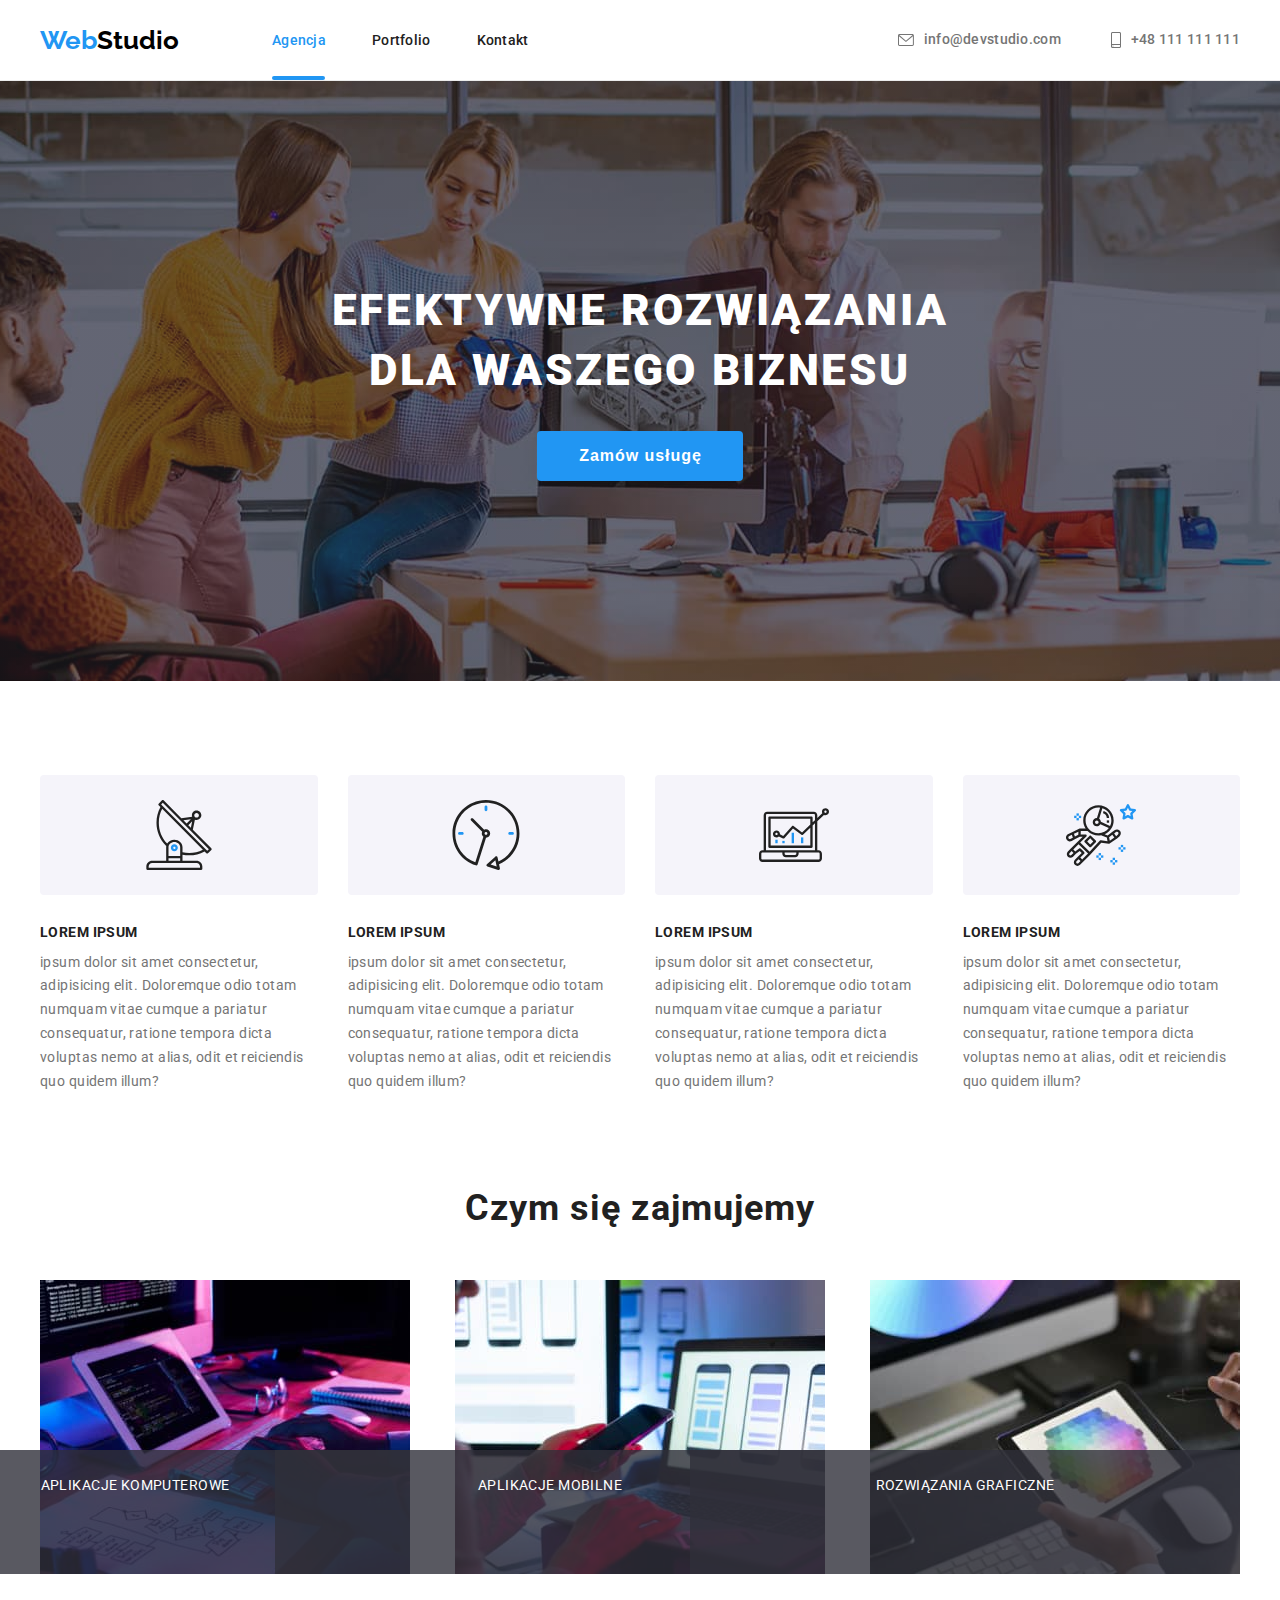
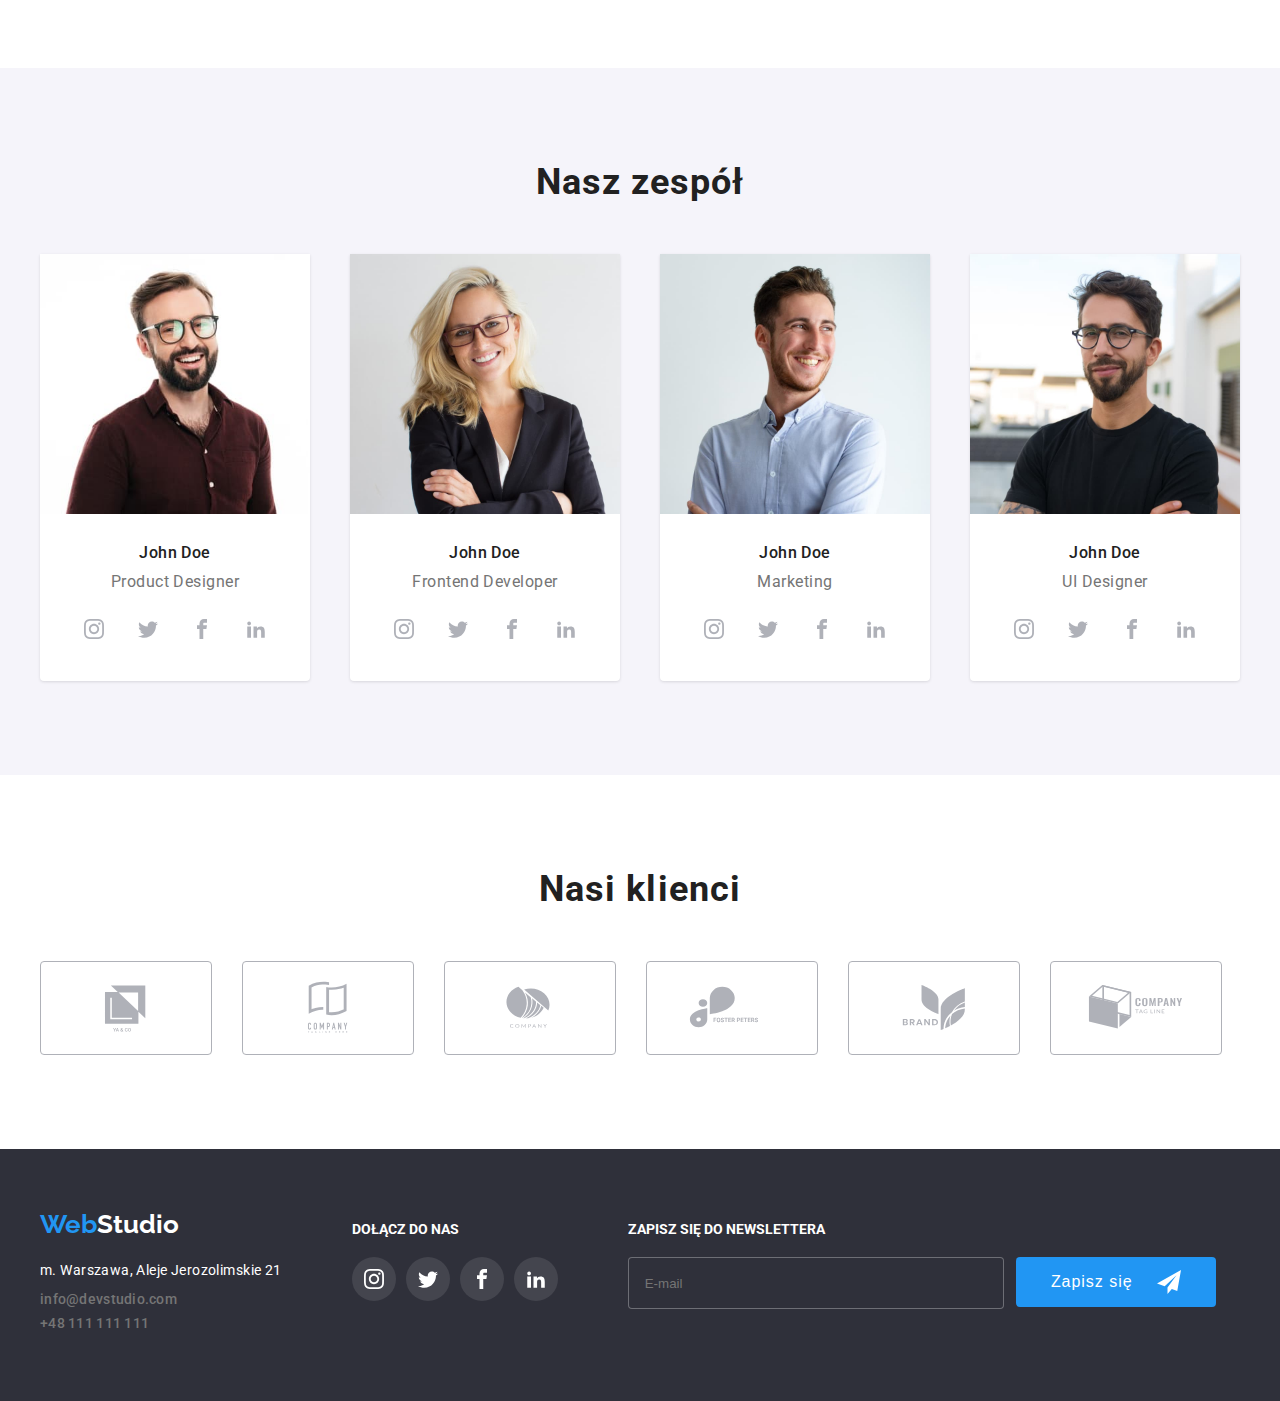
==== index.html @ b1556768 "New files added" ====
<!DOCTYPE html>
<html lang="pl">
  <head>
    <meta charset="UTF-8" />
    <meta http-equiv="X-UA-Compatible" content="IE=edge" />
    <meta name="viewport" content="width=device-width, initial-scale=1.0" />
    <link
      rel="stylesheet"
      href="https://cdnjs.cloudflare.com/ajax/libs/modern-normalize/1.1.0/modern-normalize.min.css"
      integrity="sha512-wpPYUAdjBVSE4KJnH1VR1HeZfpl1ub8YT/NKx4PuQ5NmX2tKuGu6U/JRp5y+Y8XG2tV+wKQpNHVUX03MfMFn9Q=="
      crossorigin="anonymous"
      referrerpolicy="no-referrer"
    />
    <link rel="preconnect" href="https://fonts.googleapis.com" />
    <link rel="preconnect" href="https://fonts.gstatic.com" crossorigin />
    <link
      href="https://fonts.googleapis.com/css2?family=Raleway:wght@700&family=Roboto:wght@400;500;700;900&display=swap"
      rel="stylesheet"
    />
    <link rel="stylesheet" href="css/styles.css" />
    <title>WebStudio</title>
  </head>
  <body>
    <header>
      <!-- NAV BOX -->
      <div class="site-nav">
        <div class="container main-nav-box">
          <nav class="nav-box">
            <a class="logo" href="index.html"><span class="logoweb">Web</span>Studio</a>
            <ul class="list nav-list">
              <li class="nav-list-item">
                <a class="nav-list-item-link is-active" href="index.html">Agencja</a>
              </li>
              <li class="nav-list-item">
                <a class="nav-list-item-link" href="portfolio.html">Portfolio</a>
              </li>
              <li class="nav-list-item">
                <a class="nav-list-item-link" href="index.html">Kontakt</a>
              </li>
            </ul>
          </nav>
          <div class="contact-box">
            <div class="contact-svg">
              <a class="contact-links" href="mailto:info@devstudio.com">
                <svg class="contact-links-svg" width="16" height="12">
                  <use href="images/icons.svg#icon-envelope"></use>
                </svg>
                info@devstudio.com
              </a>
            </div>
            <div class="contact-svg">
              <a class="contact-links" href="tel:+48111111111">
                <svg class="contact-links-svg" width="10" height="16">
                  <use href="images/icons.svg#icon-smartphone"></use>
                </svg>
                +48 111 111 111
              </a>
            </div>
          </div>
        </div>
      </div>
    </header>
    <main>
      <!-- TITLE BOX -->
      <section class="title-section">
        <div class="title-box">
          <div class="container title-container">
            <h1 class="page-title">Efektywne rozwiązania <br />dla waszego biznesu</h1>
            <button class="button-title" type="button" data-modal-open>Zamów usługę</button>
          </div>
        </div>
      </section>
      <!-- MAIN TEKST BOX -->
      <section class="section">
        <ul class="list main-text-list container">
          <li>
            <div class="main-text-icon">
              <svg width="70" height="70">
                <use width="70" height="70" href="images/icons.svg#icon-antenna-1"></use>
              </svg>
            </div>
            <h4 class="main-text-title">Lorem ipsum</h4>
            <p class="main-text">
              ipsum dolor sit amet consectetur, adipisicing elit. Doloremque odio totam numquam
              vitae cumque a pariatur consequatur, ratione tempora dicta voluptas nemo at alias,
              odit et reiciendis quo quidem illum?
            </p>
          </li>
          <li>
            <div class="main-text-icon">
              <svg width="70" height="70">
                <use width="70" height="70" href="images/icons.svg#icon-clock-1"></use>
              </svg>
            </div>
            <h4 class="main-text-title">Lorem ipsum</h4>
            <p class="main-text">
              ipsum dolor sit amet consectetur, adipisicing elit. Doloremque odio totam numquam
              vitae cumque a pariatur consequatur, ratione tempora dicta voluptas nemo at alias,
              odit et reiciendis quo quidem illum?
            </p>
          </li>
          <li>
            <div class="main-text-icon">
              <svg width="70" height="70">
                <use width="70" height="70" href="images/icons.svg#icon-diagram-1"></use>
              </svg>
            </div>
            <h4 class="main-text-title">Lorem ipsum</h4>
            <p class="main-text">
              ipsum dolor sit amet consectetur, adipisicing elit. Doloremque odio totam numquam
              vitae cumque a pariatur consequatur, ratione tempora dicta voluptas nemo at alias,
              odit et reiciendis quo quidem illum?
            </p>
          </li>
          <li>
            <div class="main-text-icon">
              <svg width="70" height="70">
                <use width="70" height="70" href="images/icons.svg#icon-astronaut-1"></use>
              </svg>
            </div>
            <h4 class="main-text-title">Lorem ipsum</h4>
            <p class="main-text">
              ipsum dolor sit amet consectetur, adipisicing elit. Doloremque odio totam numquam
              vitae cumque a pariatur consequatur, ratione tempora dicta voluptas nemo at alias,
              odit et reiciendis quo quidem illum?
            </p>
          </li>
        </ul>
      </section>
      <!-- PICTURES BOX -->
      <section class="container">
        <h2 class="secondary-heading">Czym się zajmujemy</h2>
        <div class="picture-box">
          <div class="picture">
            <img src="images/computer.jpg" alt="praca na komputerze" width="370" height="294" />
            <div class="picture-descripion">Aplikacje komputerowe</div>
          </div>
          <div class="picture">
            <img
              src="images/phone.jpg"
              alt="praca na komputerze i telefonie"
              width="370"
              height="294"
            />
            <div class="picture-descripion">Aplikacje mobilne</div>
          </div>
          <div class="picture">
            <img
              src="images/tablet.jpg"
              alt="praca na komputerze i tablecie"
              width="370"
              height="294"
            />
            <div class="picture-descripion">Rozwiązania graficzne</div>
          </div>
        </div>
      </section>
      <!-- TEAM BOX -->
      <div class="team-section">
        <section class="section container">
          <h2 class="secondary-heading">Nasz zespół</h2>
          <div class="team">
            <ul class="list team-list">
              <li>
                <div class="team-list-item">
                  <img
                    src="images/brownshirt.jpg"
                    alt="uśmiechnięty mężczyzna w brązowej koszuli"
                    width="270"
                    height="260"
                  />
                  <h3 class="team-name">John Doe</h3>
                  <p class="team-job">Product Designer</p>
                  <div class="social-media-icons-box">
                    <a class="icon-social-media" href="#">
                      <svg class="team-icons" width="44" height="44">
                        <use
                          width="20"
                          height="20"
                          x="12"
                          y="12"
                          href="images/icons.svg#icon-instagram"
                        ></use>
                      </svg>
                    </a>
                    <a class="icon-social-media" href="#">
                      <svg class="team-icons" width="44" height="44">
                        <use
                          width="20"
                          height="20"
                          x="12"
                          y="12"
                          href="images/icons.svg#icon-twitter"
                        ></use>
                      </svg>
                    </a>
                    <a class="icon-social-media" href="#">
                      <svg class="team-icons" width="44" height="44">
                        <use
                          width="20"
                          height="20"
                          x="12"
                          y="12"
                          href="images/icons.svg#icon-facebook"
                        ></use>
                      </svg>
                    </a>
                    <a class="icon-social-media" href="#">
                      <svg class="team-icons" width="44" height="44">
                        <use
                          width="20"
                          height="20"
                          x="12"
                          y="12"
                          href="images/icons.svg#icon-linkedin2"
                        ></use>
                      </svg>
                    </a>
                  </div>
                </div>
              </li>
              <li>
                <div class="team-list-item">
                  <img
                    src="images/woman.jpg"
                    alt="uśmiechnięta kobieta w marynarce"
                    width="270"
                    height="260"
                  />
                  <h3 class="team-name">John Doe</h3>
                  <p class="team-job">Frontend Developer</p>
                  <div class="social-media-icons-box">
                    <a class="icon-social-media" href="#">
                      <svg class="team-icons" width="44" height="44">
                        <use
                          width="20"
                          height="20"
                          x="12"
                          y="12"
                          href="images/icons.svg#icon-instagram"
                        ></use>
                      </svg>
                    </a>
                    <a class="icon-social-media" href="#">
                      <svg class="team-icons" width="44" height="44">
                        <use
                          width="20"
                          height="20"
                          x="12"
                          y="12"
                          href="images/icons.svg#icon-twitter"
                        ></use>
                      </svg>
                    </a>
                    <a class="icon-social-media" href="#">
                      <svg class="team-icons" width="44" height="44">
                        <use
                          width="20"
                          height="20"
                          x="12"
                          y="12"
                          href="images/icons.svg#icon-facebook"
                        ></use>
                      </svg>
                    </a>
                    <a class="icon-social-media" href="#">
                      <svg class="team-icons" width="44" height="44">
                        <use
                          width="20"
                          height="20"
                          x="12"
                          y="12"
                          href="images/icons.svg#icon-linkedin2"
                        ></use>
                      </svg>
                    </a>
                  </div>
                </div>
              </li>
              <li>
                <div class="team-list-item">
                  <img
                    src="images/whiteshirt.jpg"
                    alt="uśmiechnięty mężczyzna w białej koszuli"
                    width="270"
                    height="260"
                  />
                  <h3 class="team-name">John Doe</h3>
                  <p class="team-job">Marketing</p>
                  <div class="social-media-icons-box">
                    <a class="icon-social-media" href="#">
                      <svg class="team-icons" width="44" height="44">
                        <use
                          width="20"
                          height="20"
                          x="12"
                          y="12"
                          href="images/icons.svg#icon-instagram"
                        ></use>
                      </svg>
                    </a>
                    <a class="icon-social-media" href="#">
                      <svg class="team-icons" width="44" height="44">
                        <use
                          width="20"
                          height="20"
                          x="12"
                          y="12"
                          href="images/icons.svg#icon-twitter"
                        ></use>
                      </svg>
                    </a>
                    <a class="icon-social-media" href="#">
                      <svg class="team-icons" width="44" height="44">
                        <use
                          width="20"
                          height="20"
                          x="12"
                          y="12"
                          href="images/icons.svg#icon-facebook"
                        ></use>
                      </svg>
                    </a>
                    <a class="icon-social-media" href="#">
                      <svg class="team-icons" width="44" height="44">
                        <use
                          width="20"
                          height="20"
                          x="12"
                          y="12"
                          href="images/icons.svg#icon-linkedin2"
                        ></use>
                      </svg>
                    </a>
                  </div>
                </div>
              </li>
              <li>
                <div class="team-list-item">
                  <img
                    src="images/tshirt.jpg"
                    alt="uśmiechnięty mężczyzna w czarnej koszulce"
                    width="270"
                    height="260"
                  />
                  <h3 class="team-name">John Doe</h3>
                  <p class="team-job">UI Designer</p>
                  <div class="social-media-icons-box">
                    <a class="icon-social-media" href="#">
                      <svg class="team-icons" width="44" height="44">
                        <use
                          width="20"
                          height="20"
                          x="12"
                          y="12"
                          href="images/icons.svg#icon-instagram"
                        ></use>
                      </svg>
                    </a>
                    <a class="icon-social-media" href="#">
                      <svg class="team-icons" width="44" height="44">
                        <use
                          width="20"
                          height="20"
                          x="12"
                          y="12"
                          href="images/icons.svg#icon-twitter"
                        ></use>
                      </svg>
                    </a>
                    <a class="icon-social-media" href="#">
                      <svg class="team-icons" width="44" height="44">
                        <use
                          width="20"
                          height="20"
                          x="12"
                          y="12"
                          href="images/icons.svg#icon-facebook"
                        ></use>
                      </svg>
                    </a>
                    <a class="icon-social-media" href="#">
                      <svg class="team-icons" width="44" height="44">
                        <use
                          width="20"
                          height="20"
                          x="12"
                          y="12"
                          href="images/icons.svg#icon-linkedin2"
                        ></use>
                      </svg>
                    </a>
                  </div>
                </div>
              </li>
            </ul>
          </div>
        </section>
      </div>
      <!-- CLIENT BOX -->

      <section class="section container">
        <h2 class="secondary-heading">Nasi klienci</h2>
        <div class="logos-box">
          <a href="#" class="client-logo">
            <svg class="client-svg" width="106" height="60">
              <use href="images/icons.svg#icon-Logo" class="client-icon"></use>
            </svg>
          </a>
          <a href="#" class="client-logo">
            <svg class="client-svg" width="106" height="60">
              <use href="images/icons.svg#icon-Logo-1"></use>
            </svg>
          </a>
          <a href="#" class="client-logo">
            <svg class="client-svg" width="106" height="60">
              <use href="images/icons.svg#icon-Logo-2"></use>
            </svg>
          </a>
          <a href="#" class="client-logo">
            <svg class="client-svg" width="106" height="60">
              <use href="images/icons.svg#icon-Logo-3"></use>
            </svg>
          </a>
          <a href="#" class="client-logo">
            <svg class="client-svg" width="106" height="60">
              <use href="images/icons.svg#icon-Logo-4"></use>
            </svg>
          </a>
          <a href="#" class="client-logo">
            <svg class="client-svg" width="106" height="60">
              <use href="images/icons.svg#icon-Logo-5"></use>
            </svg>
          </a>
        </div>
      </section>
    </main>
    <!-- FOOTER BOX -->
    <footer class="footer-box">
      <section class="container main-footer-box">
        <div class="footer-contact-logo">
          <div class="footer-logo">
            <a class="logo secondary-logo" href="index.html"
              ><span class="logoweb">Web</span>Studio</a
            >
          </div>
          <ul class="list contact-list">
            <li><div class="footer-contacts">m. Warszawa, Aleje Jerozolimskie 21</div></li>
            <li>
              <a class="footer-contacts contact-links" href="mailto:info@devstudio.com"
                >info@devstudio.com</a
              >
            </li>
            <li>
              <a class="footer-contacts contact-links" href="tel:+48111111111">+48 111 111 111</a>
            </li>
          </ul>
        </div>
        <div class="social-media-icons-footer">
          <h3 class="footer-header">Dołącz do nas</h3>
          <div class="footer-icons-box">
            <a class="footer-icon-social-media" href="#">
              <svg class="footer-icons" width="44" height="44">
                <use
                  width="20"
                  height="20"
                  x="12"
                  y="12"
                  href="images/icons.svg#icon-instagram"
                ></use>
              </svg>
            </a>
            <a class="footer-icon-social-media" href="#">
              <svg class="footer-icons" width="44" height="44">
                <use
                  width="20"
                  height="20"
                  x="12"
                  y="12"
                  href="images/icons.svg#icon-twitter"
                ></use>
              </svg>
            </a>
            <a class="footer-icon-social-media" href="#">
              <svg class="footer-icons" width="44" height="44">
                <use
                  width="20"
                  height="20"
                  x="12"
                  y="12"
                  href="images/icons.svg#icon-facebook"
                ></use>
              </svg>
            </a>
            <a class="footer-icon-social-media" href="#">
              <svg class="footer-icons" width="44" height="44">
                <use
                  width="20"
                  height="20"
                  x="12"
                  y="12"
                  href="images/icons.svg#icon-linkedin2"
                ></use>
              </svg>
            </a>
          </div>
        </div>
        <div class="newsletter-box">
          <label for="newsletter-email"
            ><h3 class="footer-header">Zapisz się do newslettera</h3></label
          >
          <div class="newsletter-label">
            <input
              id="newsletter-email"
              type="email"
              name="email"
              class="newsletter-input"
              placeholder="E-mail"
            />
            <button class="newsletter-button" type="submit">
              <div class="newsletter-button-box">
                Zapisz się
                <svg class="newsletter-icon-svg" width="24" height="24">
                  <use href="images/icons.svg#icon-icon-send"></use>
                </svg>
              </div>
            </button>
          </div>
        </div>
      </section>
    </footer>
    <!-- MODAL BOX -->
    <div class="backdrop-modal is-hidden" data-modal>
      <div class="modal">
        <form class="modal-form">
          <h2 class="form-header">Zostaw swoje dane w formularzu poniżej</h2>
          <label for="name" class="label-header">Imię</label>
          <div class="modal-form-input-box">
            <input class="modal-form-input" id="name" name="name" />
            <svg class="modal-form-icon-svg" width="18" height="18">
              <use href="images/icons.svg#icon-person-black-18dp-1"></use>
            </svg>
          </div>
          <label for="phone" class="label-header">Telefon</label>
          <div class="modal-form-input-box">
            <input class="modal-form-input" id="phone" type="tel" name="phone" />
            <svg class="modal-form-icon-svg" width="18" height="18">
              <use href="images/icons.svg#icon-phone-black-18dp-1"></use>
            </svg>
          </div>
          <label for="email" class="label-header">Email</label>
          <div class="modal-form-input-box">
            <input class="modal-form-input" id="email" type="email" name="email" />
            <svg class="modal-form-icon-svg" width="18" height="18">
              <use href="images/icons.svg#icon-email-black-18dp-1"></use>
            </svg>
          </div>
          <label for="comment" class="label-header">Komentarz</label>
          <textarea
            class="comment-textarea"
            id="comment"
            name="comment"
            placeholder="Wprowadź tekst"
          ></textarea>
          <!-- CHECKBOX -->
          <label class="statute-label">
            <input class="statute-input" type="checkbox" name="statute" />
            <span class="checkbox-svg">
              <svg width="11" height="8">
                <use href="images/icons.svg#icon-checkmark"></use>
              </svg>
            </span>
            Oświadczam iż akceptuję <a class="statute-links" href="#">Regulamin</a> i
            <a class="statute-links" href="#">Politykę Prywatności.</a>
          </label>
          <button class="modal-form-button" type="submit">Wyślij</button>
        </form>
        <button class="modal-button" data-modal-close>&times;</button>
      </div>
    </div>
    <script src="./js/modal.js"></script>
  </body>
</html>
---- css/styles.css ----
:root {
  --brand-color: #212121;
  --secondary-color: #757575;
  --focus-color: #2196f3;
  --white-color: #ffffff;
  --black-color: #000000;
  --main-background-color: #2f303a;
  --button-background-color: #f5f4fa;
  --title-background-color: rgba(47, 48, 58, 0.4);
  --icon-color: #afb1b8;
}

body {
  font-family: 'Roboto', sans-serif;
  color: var(--brand-color);
}

.logo {
  font-family: 'Raleway', sans-serif;
  font-weight: 700;
  font-size: 26px;
  text-decoration: none;
  color: var(--black-color);
}

.logoweb {
  color: var(--focus-color);
}

.nav-list-item {
  font-family: 'Roboto', sans-serif;
  font-weight: 500;
  font-size: 14px;
  line-height: 1, 1;
  letter-spacing: 0.02em;
  color: var(--brand-color);
}

.nav-list-item-link {
  color: var(--brand-color);
  text-decoration: none;
  transition-property: color;
  transition-duration: 250ms;
  transition-timing-function: cubic-bezier(0.4, 0, 0.2, 1);
}

.nav-list-item-link:hover,
.nav-list-item-link:focus {
  color: var(--focus-color);
  text-decoration: none;
}
.is-active {
  position: relative;
  color: var(--focus-color);
}
.is-active::after {
  content: '';
  display: block;
  position: absolute;
  width: 53px;
  height: 4px;
  top: 44px;
  background-color: var(--focus-color);
  border-radius: 2px;
}
.contact-links {
  font-family: 'Roboto', sans-serif;
  font-weight: 500;
  font-size: 14px;
  line-height: 1.1;
  letter-spacing: 0.02em;
  color: var(--secondary-color);
  text-decoration: none;
  display: flex;
  gap: 10px;
  align-items: center;
  transition-property: color;
  transition-duration: 250ms;
  transition-timing-function: cubic-bezier(0.4, 0, 0.2, 1);
}

.contact-links:hover,
.contact-links:focus {
  color: var(--focus-color);
  text-decoration: none;
}
.contact-links-svg {
  fill: var(--secondary-color);
  transition-property: fill;
  transition-duration: 250ms;
  transition-timing-function: cubic-bezier(0.4, 0, 0.2, 1);
}
.contact-links:hover > .contact-links-svg,
.contact-links:focus > .contact-links-svg {
  fill: var(--focus-color);
}
.page-title {
  font-weight: 900;
  font-size: 44px;
  line-height: 1.36;
  text-align: center;
  letter-spacing: 0.06em;
  text-transform: uppercase;
  color: var(--white-color);
}
.title-section {
  background-color: var(--main-background-color);
}
.title-box {
  max-width: 1600px;
  background-image: linear-gradient(
      to top,
      var(--title-background-color),
      var(--title-background-color)
    ),
    url('../images/backgroundpic.jpg');
  background-position: center;
  margin: 0 auto;
}

.button-title {
  font-weight: 700;
  font-size: 16px;
  line-height: 1.87;
  display: flex;
  align-items: center;
  text-align: center;
  letter-spacing: 0.06em;
  color: var(--white-color);
  background: var(--focus-color);
  cursor: pointer;
  border-radius: 4px;
  border: none;
  padding: 10px 41px 10px 42px;
}

.main-text {
  font-size: 14px;
  line-height: 1.71;
  letter-spacing: 0.03em;
  color: var(--secondary-color);
}

.main-text-title {
  font-weight: 700;
  font-size: 14px;
  line-height: 1.14;
  letter-spacing: 0.03em;
  text-transform: uppercase;
  margin-bottom: 10px;
  margin-top: 30px;
}

.secondary-heading {
  font-weight: 700;
  font-size: 36px;
  line-height: 1.16;
  text-align: center;
  letter-spacing: 0.03em;
  margin-bottom: 50px;
}

.team-name {
  font-weight: 500;
  font-size: 16px;
  line-height: 1.18;
  text-align: center;
  letter-spacing: 0.03em;
  margin-top: 30px;
  margin-bottom: 10px;
  padding: 0;
}

.team-job {
  font-size: 16px;
  line-height: 1.18;
  text-align: center;
  letter-spacing: 0.03em;
  color: var(--secondary-color);
  margin-bottom: 16px;
}

.footer-box {
  background-color: var(--main-background-color);
}

.contact-list {
  font-size: 14px;
  line-height: 1.71;
  letter-spacing: 0.03em;
  color: var(--white-color);
}
.button-list-item {
  font-family: inherit;
  font-weight: 500;
  font-size: 16px;
  line-height: 1.62;
  text-align: center;
  letter-spacing: 0.03em;
  background-color: var(--button-background-color);
  color: inherit;
  cursor: pointer;
  padding: 6px 22px;
  border: none;
  border-radius: 4px;
  transition-property: color, background-color, box-shadow;
  transition-duration: 250ms;
  transition-timing-function: cubic-bezier(0.4, 0, 0.2, 1);
}

.button-list-item:hover,
.button-list-item:focus {
  color: var(--white-color);
  background-color: var(--focus-color);
  box-shadow: 0px 2px 2px 0px rgba(0, 0, 0, 0.12);
  box-shadow: 0px 1px 2px 0px rgba(0, 0, 0, 0.08);
  box-shadow: 0px 3px 1px 0px rgba(0, 0, 0, 0.1);
}

.picture-caption {
  font-weight: 700;
  font-size: 18px;
  line-height: 2;
  letter-spacing: 0.06em;
  padding-left: 24px;
  padding-right: 24px;
  padding-top: 20px;
  margin-bottom: 4px;
}

.secondary-picture-caption {
  font-size: 16px;
  line-height: 1.87;
  letter-spacing: 0.03em;
  color: var(--secondary-color);
  padding: 0 24px 20px;
}
.list {
  list-style-type: none;
}
* {
  margin: 0;
  padding: 0;
}
.container {
  max-width: 1200px;
  margin: 0 auto;
  padding-left: 15px;
  padding-right: 15px;
}
.main-nav-box {
  display: flex;
  justify-content: space-between;
  align-items: center;
}
.nav-box {
  display: flex;
  align-items: center;
}
.nav-list {
  display: flex;
  gap: 46px;
  padding-top: 32px;
  padding-bottom: 32px;
  margin-left: 93px;
}
.contact-box {
  display: flex;
  padding-top: 32px;
  padding-bottom: 32px;
  gap: 50px;
}
.site-nav {
  border-bottom: 1px solid #ececec;
}
.title-container {
  display: flex;
  flex-direction: column;
  align-items: center;
  justify-content: center;
  gap: 30px;
  padding: 200px 0;
}
.section {
  padding-top: 94px;
  padding-bottom: 94px;
}
.main-text-list {
  display: flex;
  gap: 30px;
  padding: 0;
}
.picture-box {
  display: flex;
  justify-content: space-between;
  gap: 30px;
  margin-bottom: 94px;
}
.team-list {
  display: flex;
  justify-content: space-between;
  padding: 0;
  gap: 30px;
}
.team-list-item {
  background-color: #ffffff;
  border-bottom-right-radius: 4px;
  border-bottom-left-radius: 4px;
  box-shadow: 0px 2px 1px 0px rgba(0, 0, 0, 0.2);
  box-shadow: 0px 1px 1px 0px rgba(0, 0, 0, 0.14);
  box-shadow: 0px 1px 3px 0px rgba(0, 0, 0, 0.12);
}
.team-section {
  background-color: #f5f4fa;
}
.footer-logo {
  padding-top: 60px;
  margin-bottom: 20px;
}
.footer-contacts {
  margin-bottom: 9px;
}
.contact-list {
  padding-bottom: 60px;
}
.button-list {
  display: flex;
  align-items: center;
  gap: 8px;
  justify-content: center;
  margin-bottom: 50px;
}
.pictures-list {
  display: flex;
  flex-wrap: wrap;
  gap: 30px;
}
.pictures-list-item {
  flex-basis: calc((100% - 60px) / 3);
  transition-property: box-shadow;
  transition-duration: 250ms;
  transition-timing-function: cubic-bezier(0.4, 0, 0.2, 1);
}
.caption-box {
  border-bottom: 1px solid #eeeeee;
  border-left: 1px solid #eeeeee;
  border-right: 1px solid #eeeeee;
}
.pictures-list-item * {
  display: block;
}
.team-list-item * {
  display: block;
}
.secondary-logo {
  color: var(--white-color);
}
.pictures-list-item:hover {
  box-shadow: 1px 4px 6px 0px rgba(0, 0, 0, 0.16);
  box-shadow: 0px 4px 4px 0px rgba(0, 0, 0, 0.06);
  box-shadow: 0px 1px 1px 0px rgba(0, 0, 0, 0.12);
}
.logos-box {
  display: flex;
  gap: 30px;
}
.main-text-icon {
  display: flex;
  justify-content: center;
  align-items: center;
  padding: 25px 100px;
  background-color: var(--button-background-color);
  border-radius: 4px;
}
.team-icons {
  fill: var(--icon-color);
  transition-property: fill;
  transition-duration: 250ms;
  transition-timing-function: cubic-bezier(0.4, 0, 0.2, 1);
}
.social-media-icons-box {
  display: flex;
  align-items: center;
  justify-content: space-between;
  padding-bottom: 30px;
  padding-left: 32px;
  padding-right: 32px;
}
.icon-social-media {
  transition-property: background-color, border-radius;
  transition-duration: 250ms;
  transition-timing-function: cubic-bezier(0.4, 0, 0.2, 1);
}
.icon-social-media:hover,
.icon-social-media:focus {
  background-color: var(--focus-color);
  border-radius: 50%;
}
.icon-social-media:hover > .team-icons,
.icon-social-media:focus > .team-icons {
  fill: var(--white-color);
}
.client-logo {
  border: 1px solid var(--icon-color);
  border-radius: 4px;
  display: flex;
  align-items: center;
  justify-content: center;
  fill: var(--icon-color);
  padding: 16px 32px;
  transition-property: fill, border-color;
  transition-duration: 250ms;
  transition-timing-function: cubic-bezier(0.4, 0, 0.2, 1);
}
.client-logo:hover,
.client-logo:focus {
  fill: var(--focus-color);
  border-color: var(--focus-color);
}
.main-footer-box {
  display: flex;
  justify-items: space-between;
  gap: 70px;
}
.footer-icons-box {
  display: flex;
  align-items: center;
  justify-content: space-between;
  padding-bottom: 100px;
  padding-top: 20px;
  gap: 10px;
}
.footer-icon-social-media {
  text-decoration: none;
  background-color: rgba(255, 255, 255, 0.1);
  border-radius: 50%;
  width: 44px;
  height: 44px;
  transition-property: background-color;
  transition-duration: 250ms;
  transition-timing-function: cubic-bezier(0.4, 0, 0.2, 1);
}
.footer-icons {
  fill: var(--white-color);
}
.footer-icon-social-media:hover,
.footer-icon-social-media:focus {
  background-color: var(--focus-color);
  border-radius: 50%;
}
.footer-header {
  color: var(--white-color);
  text-transform: uppercase;
  font-size: 14px;
  line-height: 16px;
}
.newsletter-box {
  padding-top: 72px;
}
.social-media-icons-footer {
  padding-top: 72px;
}
.is-hidden {
  pointer-events: none;
  visibility: hidden;
  opacity: 0;
}
.modal {
  position: absolute;
  background-color: var(--white-color);
  box-shadow: 0px 2px 1px 0px rgba(0, 0, 0, 0.2);
  box-shadow: 0px 1px 1px 0px rgba(0, 0, 0, 0.14);
  box-shadow: 0px 1px 3px 0px rgba(0, 0, 0, 0.12);
  width: 528px;
  height: 581px;
  top: 221px;
  transition-property: transform;
  transition-duration: 300ms;
  transition-timing-function: linear;
  transform: scale(1);
}
.is-hidden .modal {
  transform: scale(0);
}
.backdrop-modal {
  position: fixed;
  width: 100%;
  height: 100%;
  background: rgba(0, 0, 0, 0.2);
  top: 0;
  left: 0;
  display: flex;
  align-items: center;
  justify-content: center;
  transition: visibility 500ms linear, opacity 500ms linear;
}

.modal-button {
  position: absolute;
  top: 0;
  right: 0;
  width: 30px;
  height: 30px;
  border-radius: 50%;
  background-color: var(--white-color);
  margin: 8px;
  border: 1px solid rgba(0, 0, 0, 0.1);
  color: rgba(0, 0, 0, 1);
}
.picture {
  width: 370px;
  height: 294px;
  position: relative;
}
.picture-descripion {
  text-transform: uppercase;
  font-size: 14px;
  line-height: 16px;
  text-align: Center;
  letter-spacing: 0.03em;
  color: var(--white-color);
  width: 100%;
  height: 70px;
  background: rgba(47, 48, 58, 0.8);
  bottom: 0;
  right: 0;
  position: absolute;
  padding: 27px 90px;
}
.picture-overlay {
  position: relative;
  overflow: hidden;
}
.overlay {
  position: absolute;
  top: 0;
  left: 0;
  width: 100%;
  height: 100%;
  background: rgba(33, 150, 243, 0.9);
  transform: translatey(100%);
  transition: transform 250ms ease;
}
.pictures-list-item:hover .overlay {
  transform: translatex(0);
}
.overlay-text {
  color: var(--white-color);
  font-size: 18px;
  line-height: 28px;
  letter-spacing: 0.03em;
  padding: 49px 45px 49px 45px;
}
.newsletter-button {
  background-color: var(--focus-color);
  color: var(--white-color);
  font-size: 16px;
  line-height: 30px;
  letter-spacing: 0.06em;
  width: 200px;
  height: 50px;
  border: none;
  border-radius: 4px;
  padding: 10px 0;
}
.newsletter-input {
  width: 358px;
  height: 50px;
  background-color: var(--main-background-color);
  border: 1px solid rgba(255, 255, 255, 0.3);
  border-radius: 4px;
  padding-left: 16px;
}
.newsletter-input:focus {
  outline: 0;
}
.newsletter-label {
  display: flex;
  gap: 12px;
  margin-top: 20px;
}
.newsletter-button-box {
  display: flex;
  justify-content: center;
  align-items: center;
  gap: 24px;
}
.modal-form {
  display: flex;
  flex-direction: column;
  padding: 40px;
}
.form-header {
  color: var(--brand-color);
  font-size: 20px;
  line-height: 23px;
  letter-spacing: 0.03em;
  text-align: center;
  margin-bottom: 12px;
}
.label-header {
  color: var(--secondary-color);
  font-size: 12px;
  line-height: 14px;
  text-align: Left;
  letter-spacing: 0.01em;
  margin-bottom: 4px;
}
.modal-form-input {
  width: 100%;
  height: 40px;
  border: 1px solid rgba(33, 33, 33, 0.2);
  border-radius: 4px;
  margin-bottom: 10px;
  transition-property: border;
  transition-duration: 250ms;
  transition-timing-function: cubic-bezier(0.4, 0, 0.2, 1);
  padding-left: 42px;
}
.modal-form-input:focus,
.comment-textarea:focus {
  outline: 0;
  border: 1px solid var(--focus-color);
}
.modal-form-input-box {
  position: relative;
}
.modal-form-icon-svg {
  position: absolute;
  top: 11px;
  left: 12px;
  transition-property: fill;
  transition-duration: 250ms;
  transition-timing-function: cubic-bezier(0.4, 0, 0.2, 1);
}
.modal-form-input:focus + .modal-form-icon-svg {
  fill: var(--focus-color);
}
.comment-textarea {
  padding: 12px 16px;
  border: 1px solid rgba(33, 33, 33, 0.2);
  border-radius: 4px;
  resize: none;
  height: 120px;
  margin-bottom: 20px;
}

.comment-textarea::placeholder {
  font-size: 12px;
  line-height: 14px;
  text-align: Left;
  letter-spacing: 0.01em;
}
.modal-form-button {
  width: 200px;
  height: 50px;
  background-color: var(--focus-color);
  border-radius: 4px;
  border: none;
  color: var(--white-color);
  font-size: 16px;
  line-height: 30px;
  letter-spacing: 0.06em;
  margin: 0 auto;
}
.statute-links {
  color: var(--focus-color);
}
.statute-label {
  color: var(--secondary-color);
  font-size: 14px;
  line-height: 24px;
  letter-spacing: 0.03em;
  margin-bottom: 30px;
  margin-right: auto;
  margin-left: auto;
}
.statute-label .statute-input {
  appearance: none;
  background: var(--white-color);
  margin: 0;
  border: 2px solid var(--black-color);
  border-radius: 4px;
  width: 16px;
  height: 15px;
}
.checkbox-svg {
  display: flex;
  align-items: center;
  justify-content: center;
  position: absolute;
  top: 1px;
  left: 0;
  opacity: 0;
  background-color: var(--focus-color);
  border-radius: 4px;
  width: 16px;
  height: 15px;
}
.statute-label .statute-input:checked + .checkbox-svg {
  opacity: 1;
  fill: var(--white-color);
}
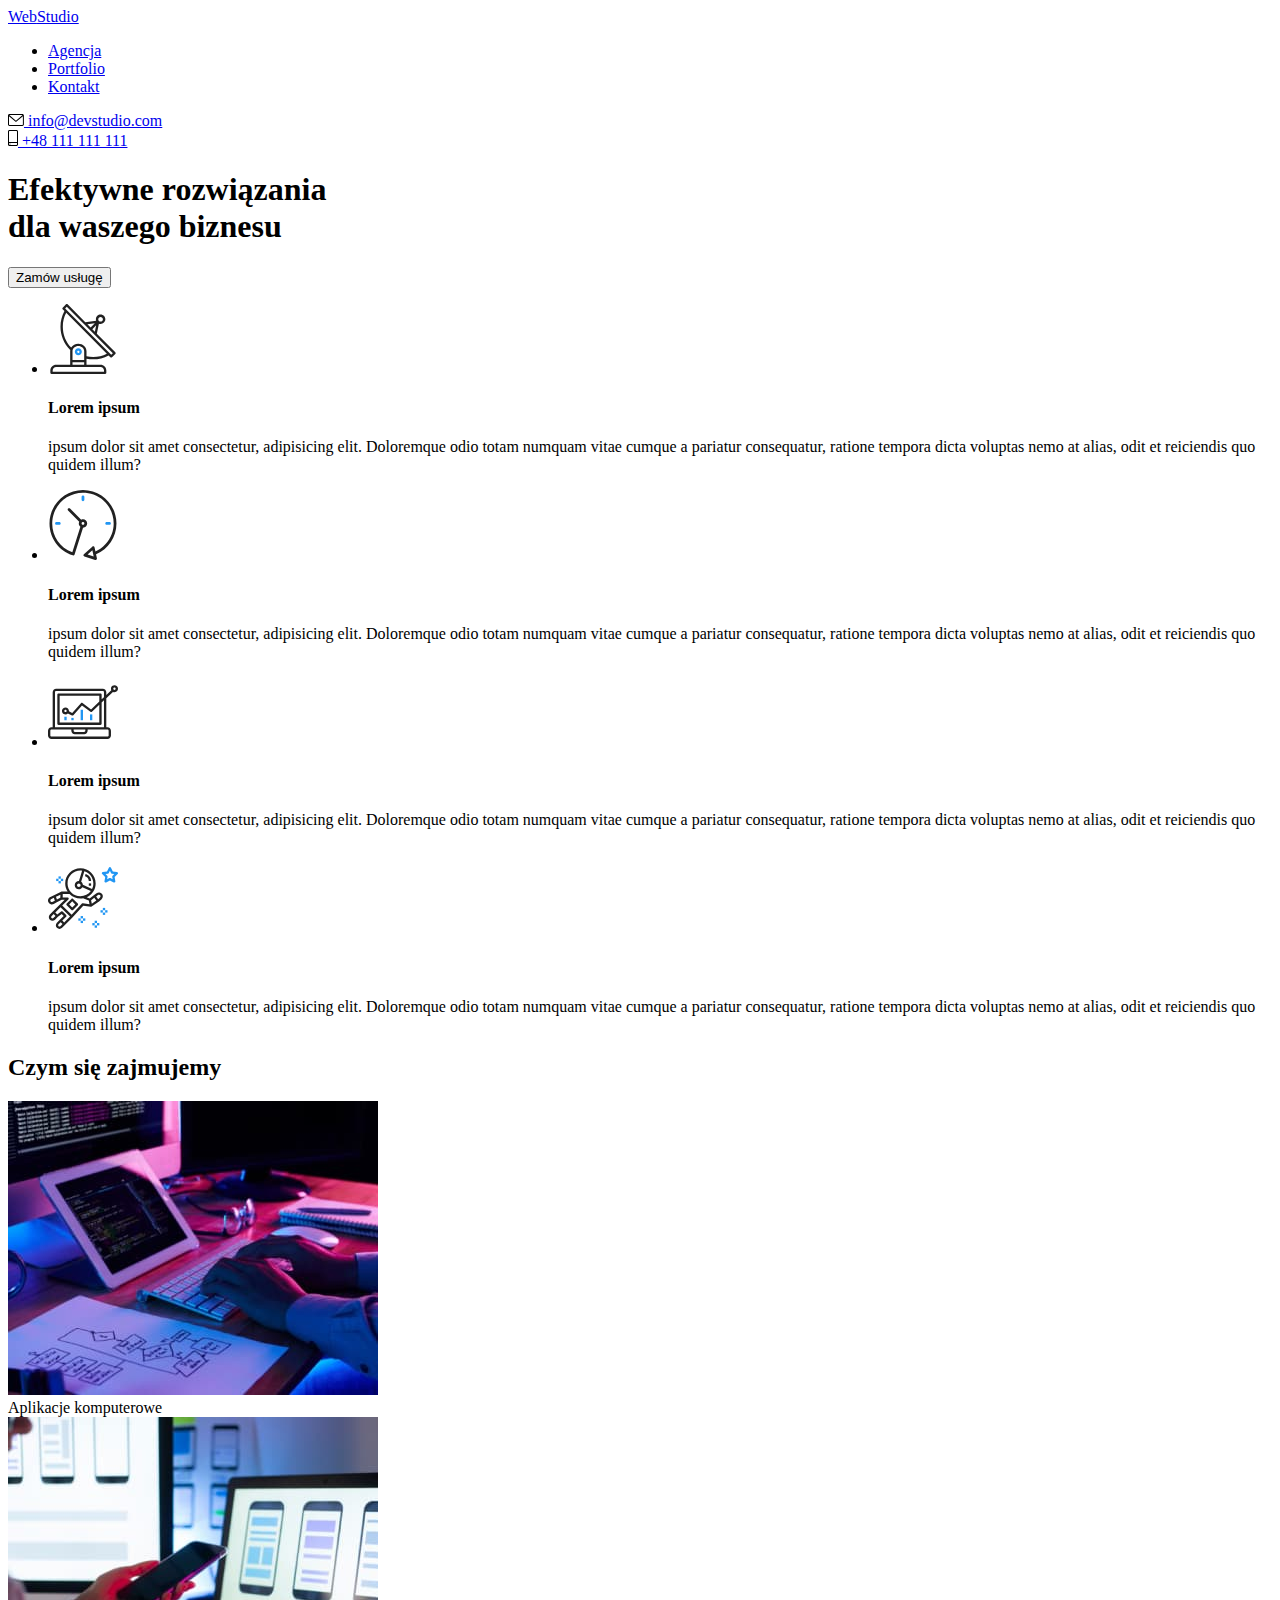
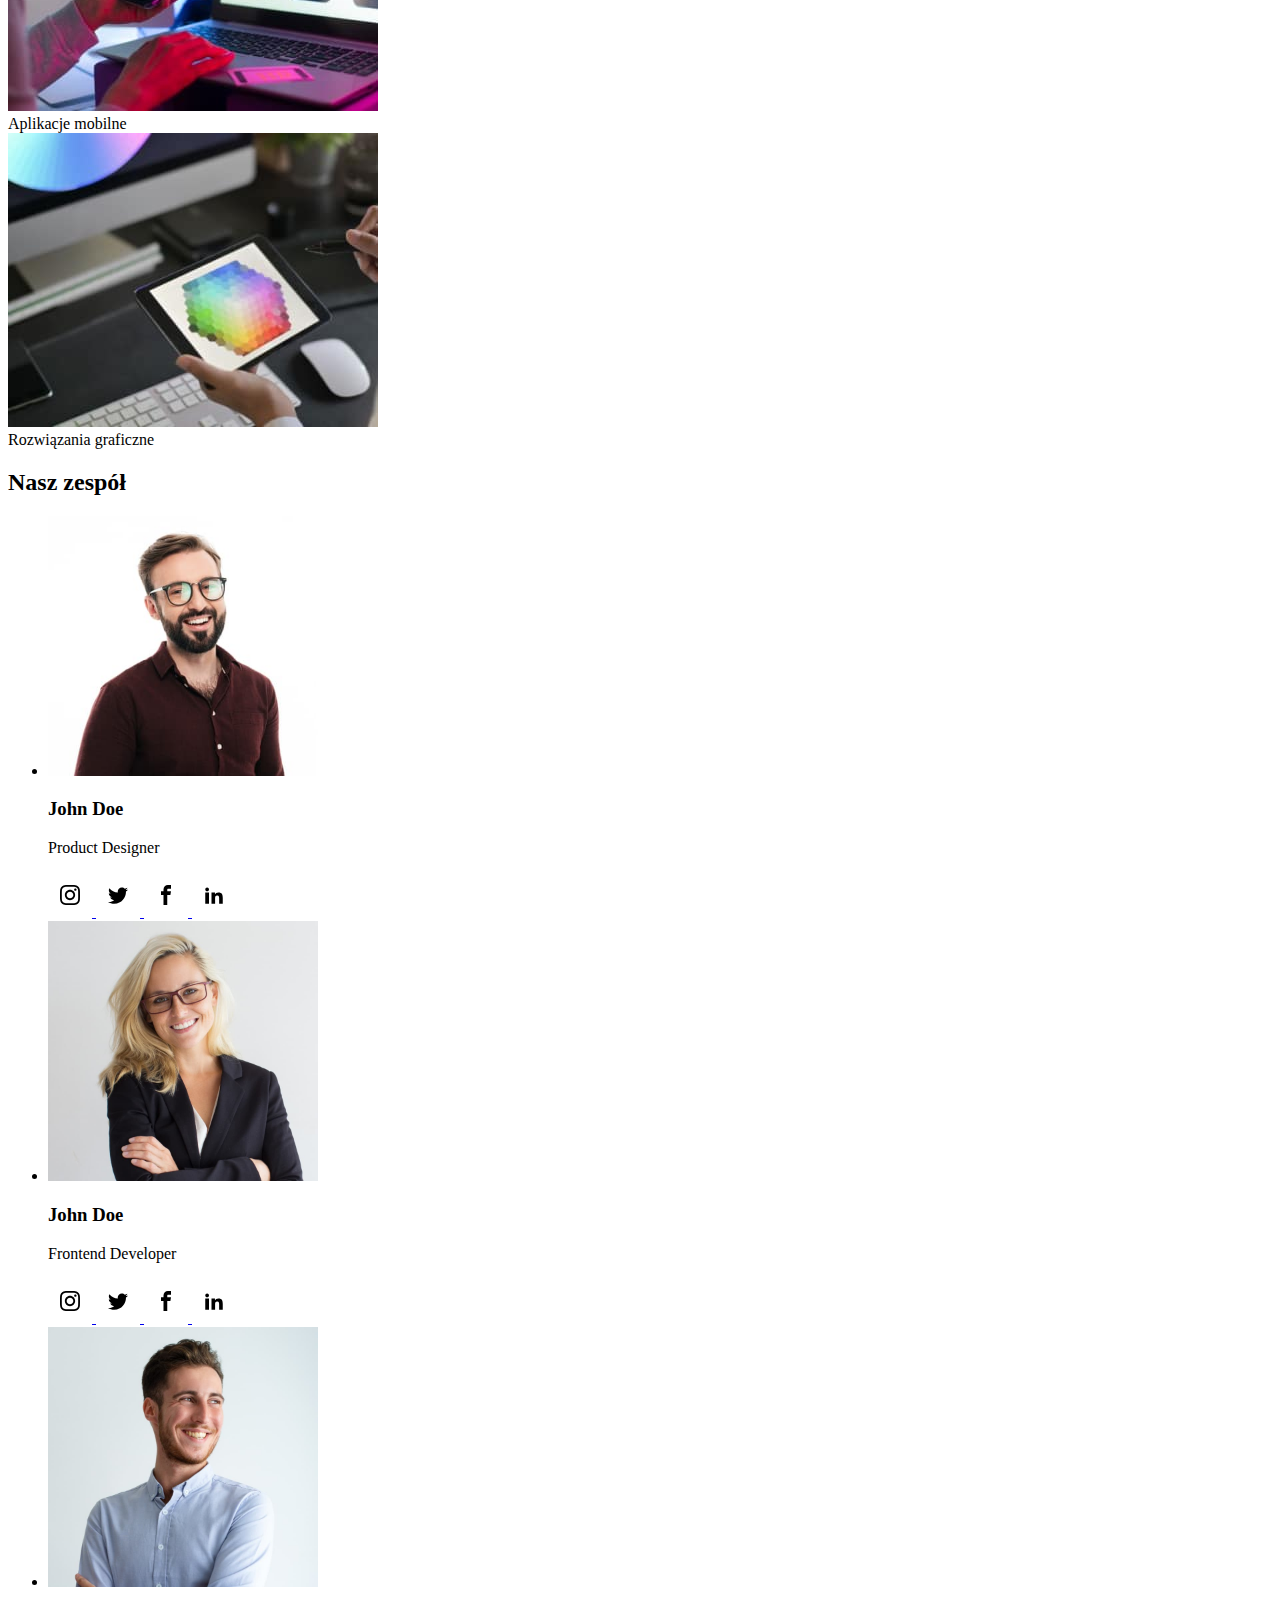
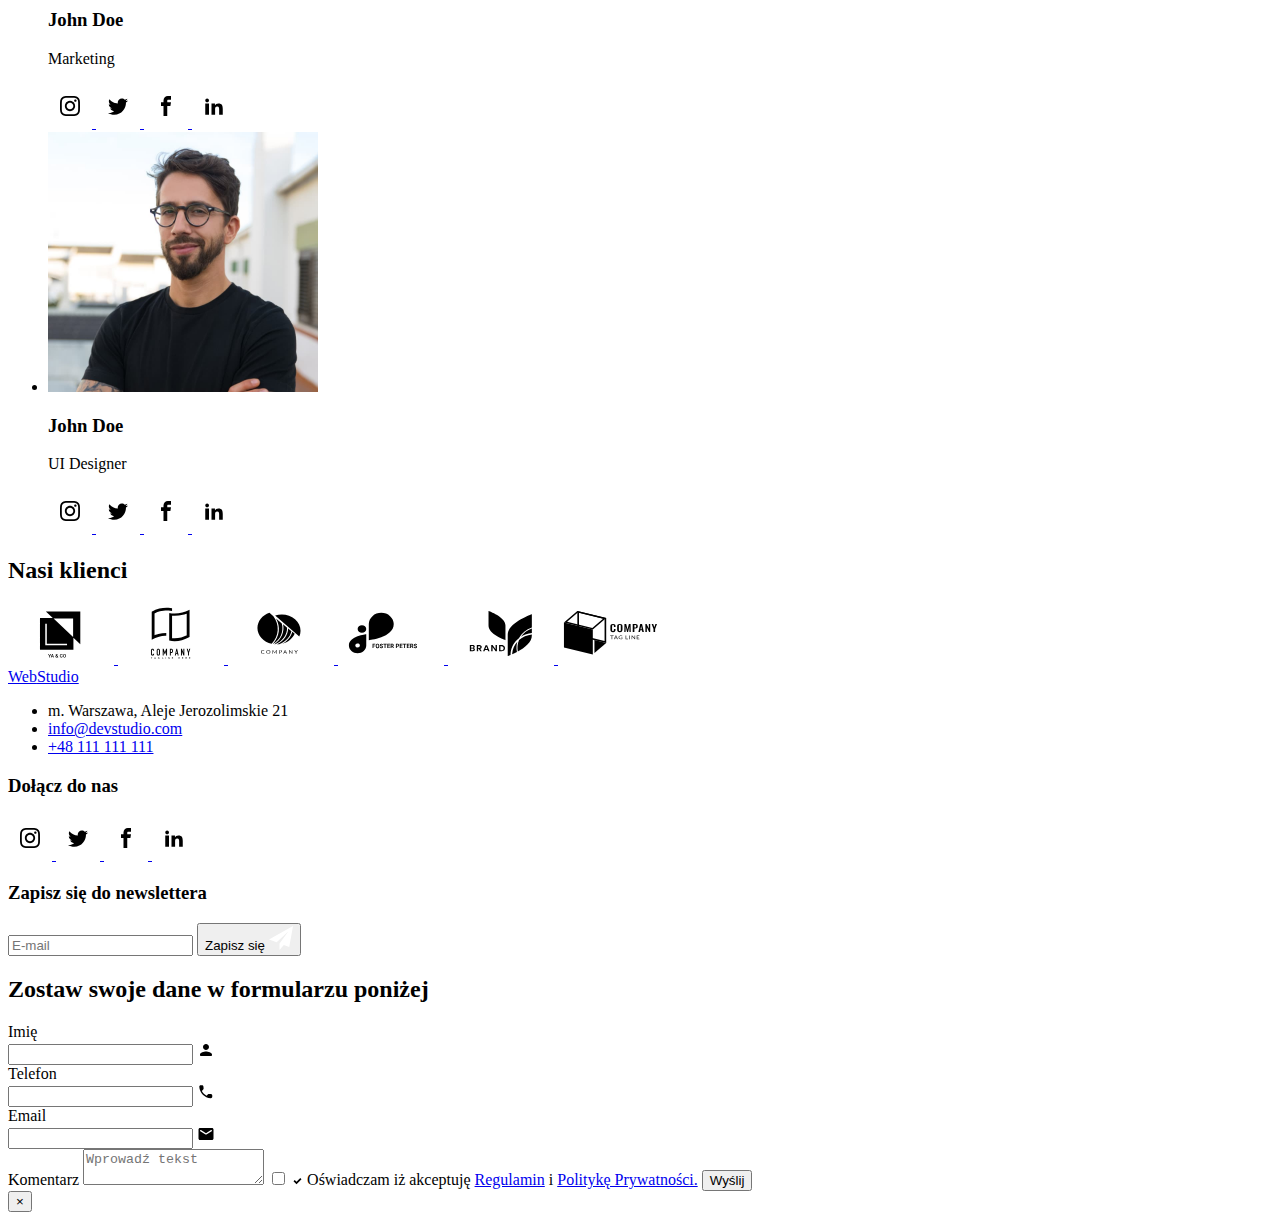
==== commit f76c49c2: "SCSS Header" ====
--- a/index.html
+++ b/index.html
@@ -17,40 +17,40 @@
       href="https://fonts.googleapis.com/css2?family=Raleway:wght@700&family=Roboto:wght@400;500;700;900&display=swap"
       rel="stylesheet"
     />
-    <link rel="stylesheet" href="css/styles.css" />
+    <link rel="stylesheet" href="css/css/main.min.css" />
     <title>WebStudio</title>
   </head>
   <body>
     <header>
       <!-- NAV BOX -->
       <div class="site-nav">
-        <div class="container main-nav-box">
+        <div class="container header-box">
           <nav class="nav-box">
-            <a class="logo" href="index.html"><span class="logoweb">Web</span>Studio</a>
+            <a class="logo" href="index.html"><span class="logo__web">Web</span>Studio</a>
             <ul class="list nav-list">
-              <li class="nav-list-item">
-                <a class="nav-list-item-link is-active" href="index.html">Agencja</a>
-              </li>
-              <li class="nav-list-item">
-                <a class="nav-list-item-link" href="portfolio.html">Portfolio</a>
-              </li>
-              <li class="nav-list-item">
-                <a class="nav-list-item-link" href="index.html">Kontakt</a>
+              <li class="nav-list__item">
+                <a class="nav-list__link nav-list--active" href="index.html">Agencja</a>
+              </li>
+              <li class="nav-list__item">
+                <a class="nav-list__link" href="portfolio.html">Portfolio</a>
+              </li>
+              <li class="nav-list__item">
+                <a class="nav-list__link" href="index.html">Kontakt</a>
               </li>
             </ul>
           </nav>
           <div class="contact-box">
-            <div class="contact-svg">
-              <a class="contact-links" href="mailto:info@devstudio.com">
-                <svg class="contact-links-svg" width="16" height="12">
+            <div class="contact-box__svg">
+              <a class="contact-box__links" href="mailto:info@devstudio.com">
+                <svg class="contact-box__icon" width="16" height="12">
                   <use href="images/icons.svg#icon-envelope"></use>
                 </svg>
                 info@devstudio.com
               </a>
             </div>
-            <div class="contact-svg">
-              <a class="contact-links" href="tel:+48111111111">
-                <svg class="contact-links-svg" width="10" height="16">
+            <div class="contact-box__svg">
+              <a class="contact-box__links" href="tel:+48111111111">
+                <svg class="contact-box__icon" width="10" height="16">
                   <use href="images/icons.svg#icon-smartphone"></use>
                 </svg>
                 +48 111 111 111
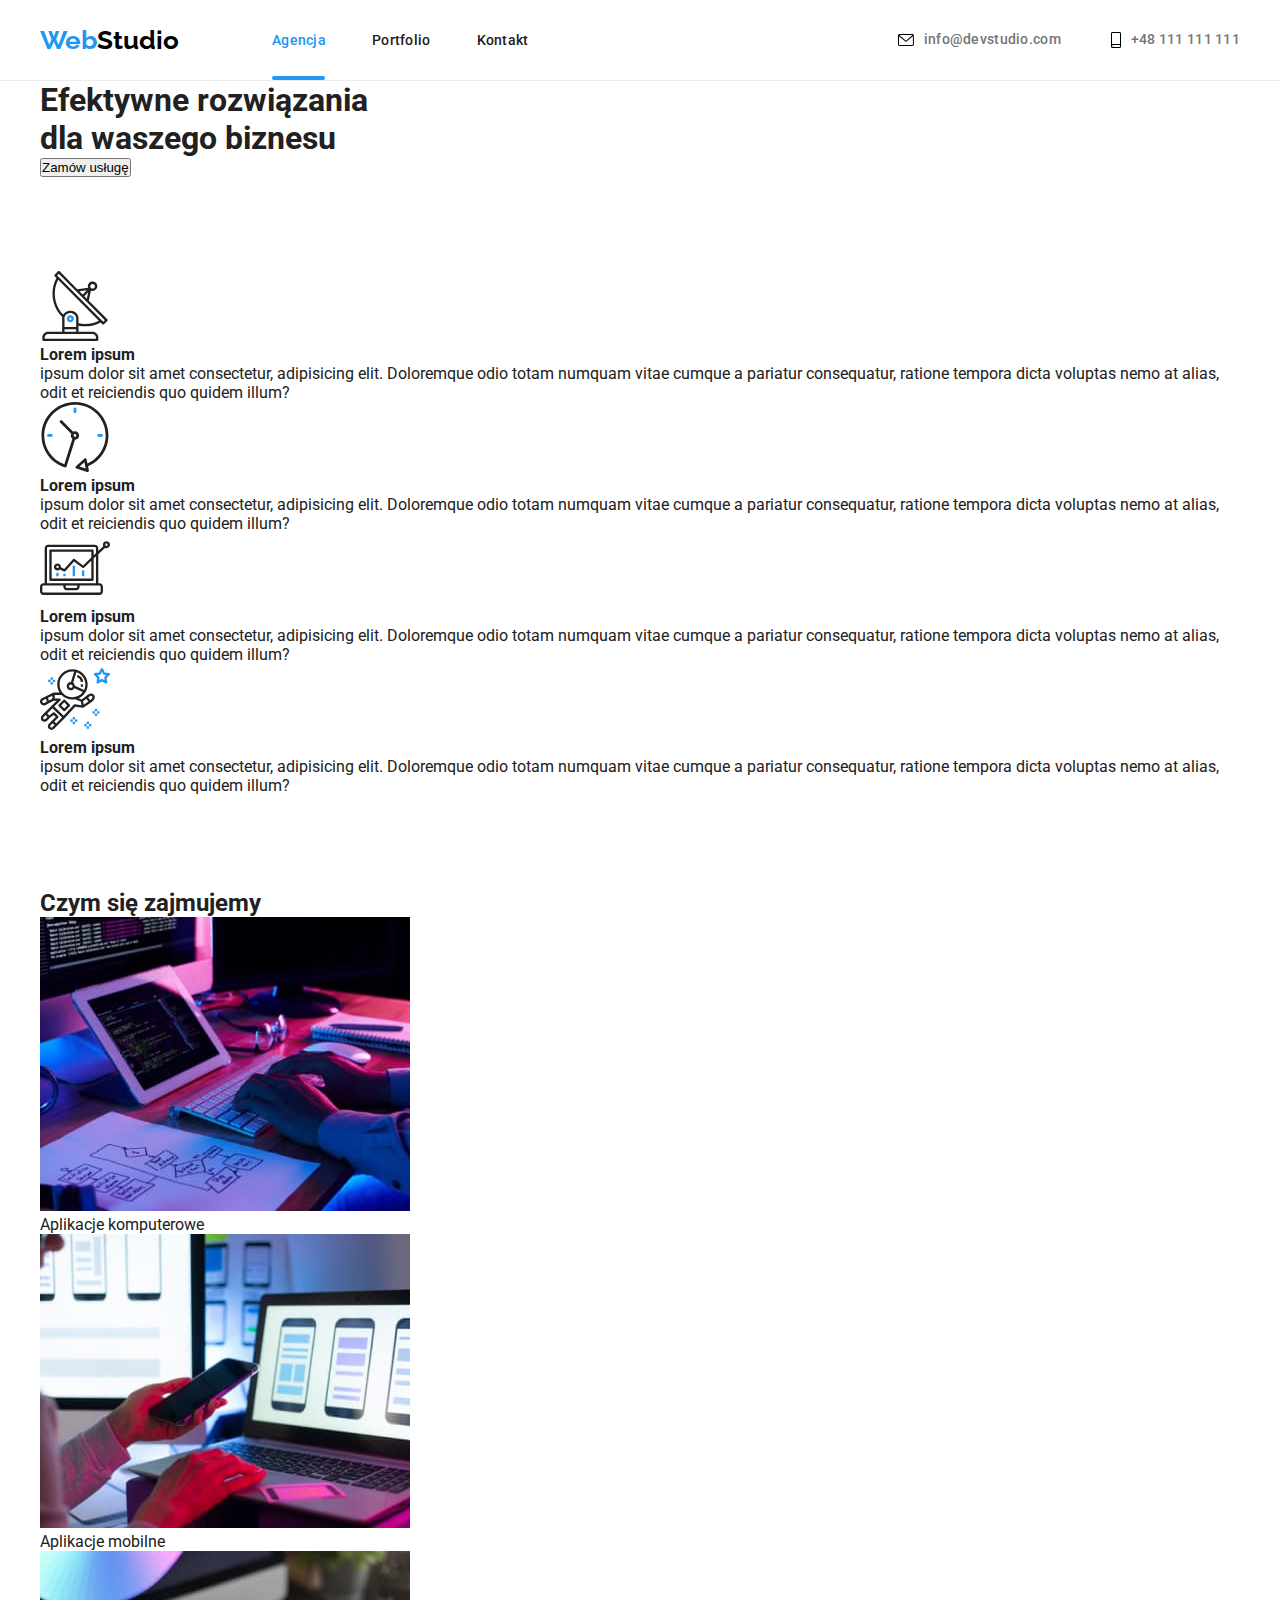
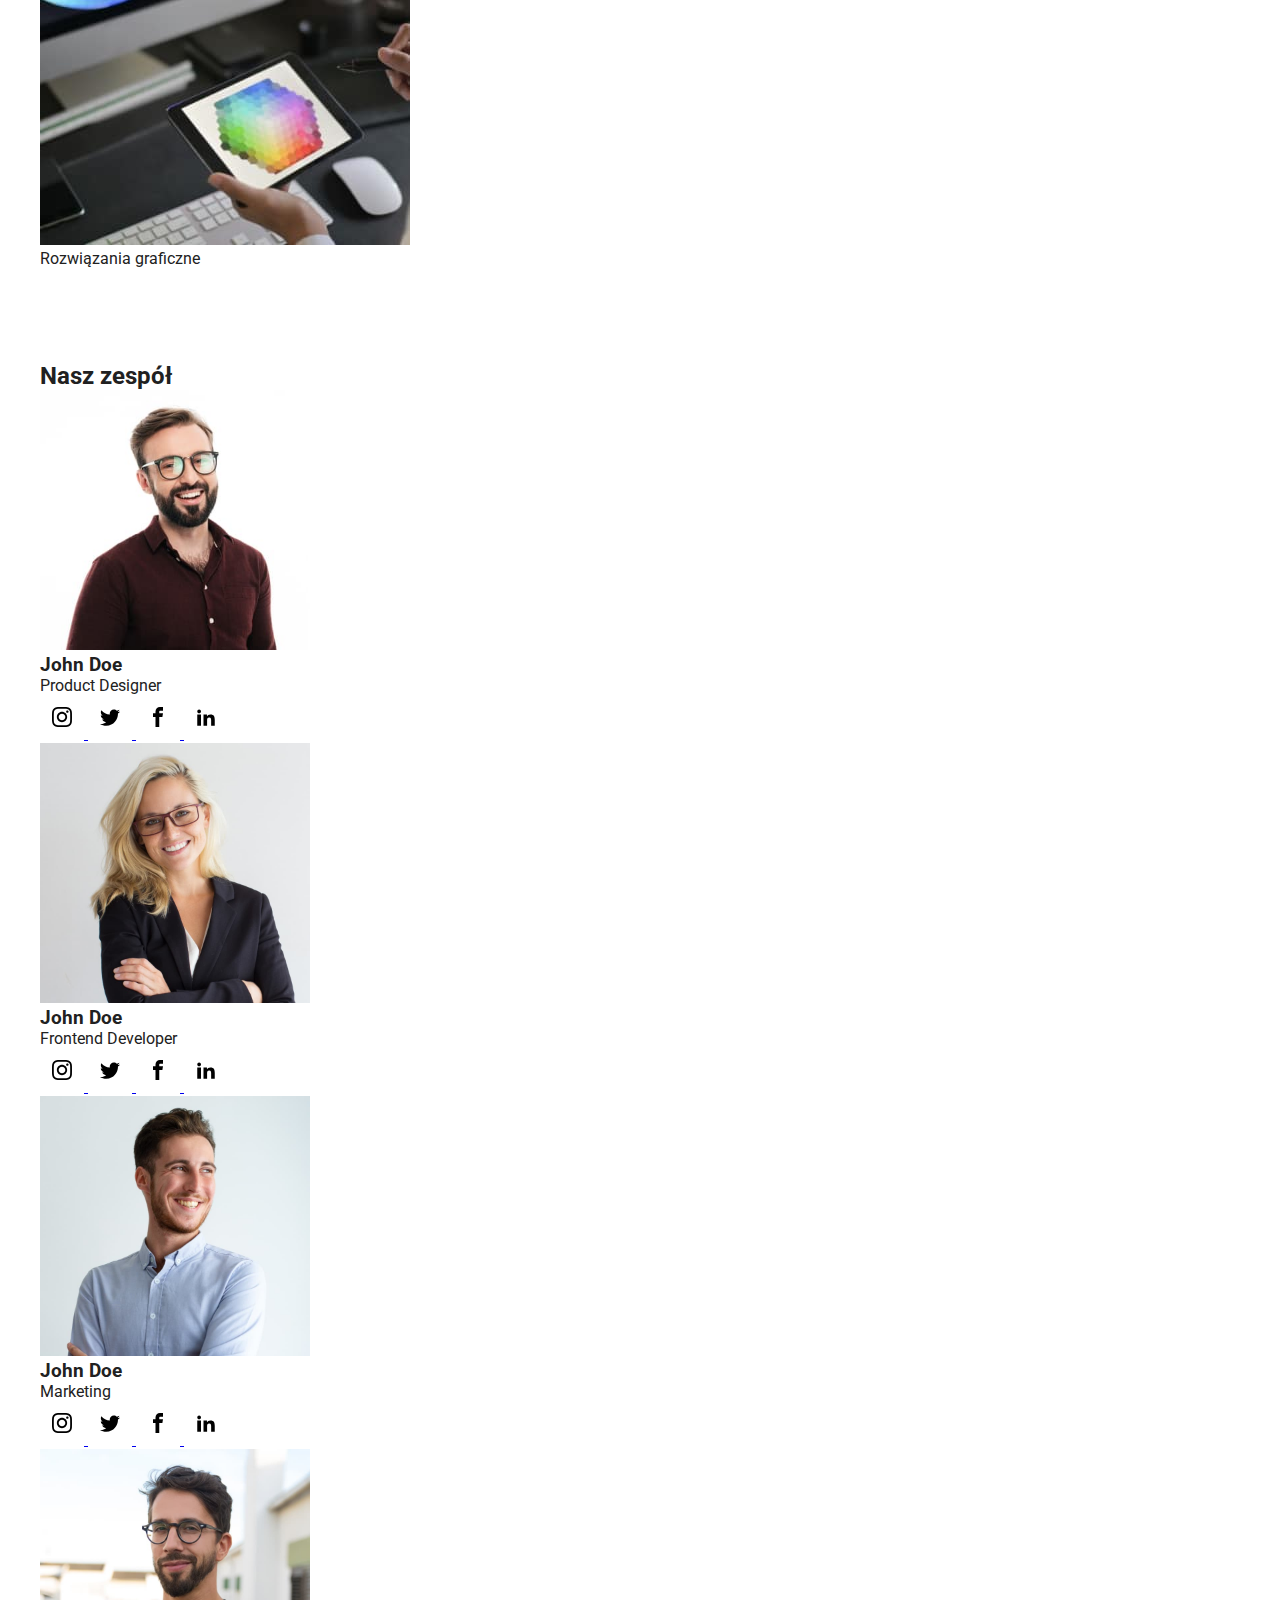
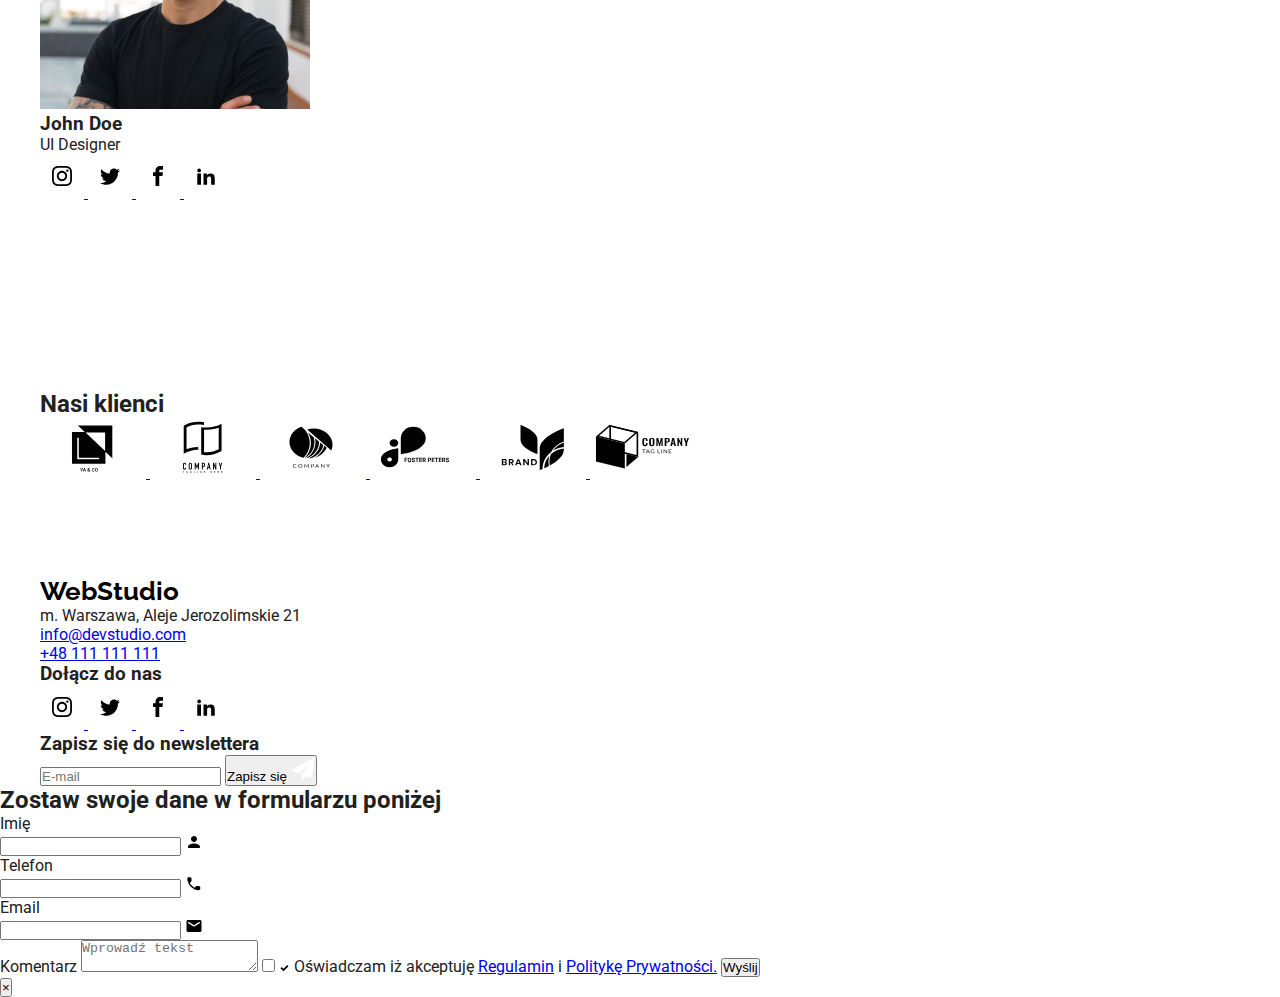
==== commit da6fdd3f: "correct" ====
--- a/index.html
+++ b/index.html
@@ -17,7 +17,7 @@
       href="https://fonts.googleapis.com/css2?family=Raleway:wght@700&family=Roboto:wght@400;500;700;900&display=swap"
       rel="stylesheet"
     />
-    <link rel="stylesheet" href="css/css/main.min.css" />
+    <link rel="stylesheet" href="css/main.min.css" />
     <title>WebStudio</title>
   </head>
   <body>
--- a/css/main.min.css
+++ b/css/main.min.css
@@ -0,0 +1,154 @@
+* {
+  margin: 0;
+  padding: 0;
+}
+
+body {
+  font-family: "Roboto", sans-serif;
+  color: #212121;
+}
+
+.container {
+  max-width: 1200px;
+  margin: 0 auto;
+  padding-left: 15px;
+  padding-right: 15px;
+}
+
+.section {
+  padding-top: 94px;
+  padding-bottom: 94px;
+}
+
+.list {
+  list-style-type: none;
+}
+
+.site-nav {
+  border-bottom: 1px solid #ececec;
+}
+
+.header-box {
+  display: -webkit-box;
+  display: -ms-flexbox;
+  display: flex;
+  -webkit-box-pack: justify;
+      -ms-flex-pack: justify;
+          justify-content: space-between;
+  -webkit-box-align: center;
+      -ms-flex-align: center;
+          align-items: center;
+}
+
+.nav-box {
+  display: -webkit-box;
+  display: -ms-flexbox;
+  display: flex;
+  -webkit-box-align: center;
+      -ms-flex-align: center;
+          align-items: center;
+}
+
+.logo {
+  font-family: "Raleway", sans-serif;
+  font-weight: 700;
+  font-size: 26px;
+  text-decoration: none;
+  color: #000000;
+}
+.logo__web {
+  color: #2196f3;
+}
+
+.nav-list {
+  display: -webkit-box;
+  display: -ms-flexbox;
+  display: flex;
+  gap: 46px;
+  padding-top: 32px;
+  padding-bottom: 32px;
+  margin-left: 93px;
+}
+.nav-list__item {
+  font-family: "Roboto", sans-serif;
+  font-weight: 500;
+  font-size: 14px;
+  line-height: 1, 1;
+  letter-spacing: 0.02em;
+  color: #212121;
+}
+.nav-list__link {
+  color: #212121;
+  text-decoration: none;
+  -webkit-transition-property: color;
+  transition-property: color;
+  -webkit-transition-duration: 250ms;
+          transition-duration: 250ms;
+  -webkit-transition-timing-function: cubic-bezier(0.4, 0, 0.2, 1);
+          transition-timing-function: cubic-bezier(0.4, 0, 0.2, 1);
+}
+.nav-list__link:hover, .nav-list__link:focus {
+  color: #2196f3;
+  text-decoration: none;
+}
+.nav-list--active {
+  position: relative;
+  color: #2196f3;
+}
+.nav-list--active::after {
+  content: "";
+  display: block;
+  position: absolute;
+  width: 53px;
+  height: 4px;
+  top: 44px;
+  background-color: #2196f3;
+  border-radius: 2px;
+}
+
+.contact-box {
+  display: -webkit-box;
+  display: -ms-flexbox;
+  display: flex;
+  padding-top: 32px;
+  padding-bottom: 32px;
+  gap: 50px;
+}
+.contact-box__links {
+  font-family: "Roboto", sans-serif;
+  font-weight: 500;
+  font-size: 14px;
+  line-height: 1.1;
+  letter-spacing: 0.02em;
+  color: #757575;
+  text-decoration: none;
+  display: -webkit-box;
+  display: -ms-flexbox;
+  display: flex;
+  gap: 10px;
+  -webkit-box-align: center;
+      -ms-flex-align: center;
+          align-items: center;
+  -webkit-transition-property: color;
+  transition-property: color;
+  -webkit-transition-duration: 250ms;
+          transition-duration: 250ms;
+  -webkit-transition-timing-function: cubic-bezier(0.4, 0, 0.2, 1);
+          transition-timing-function: cubic-bezier(0.4, 0, 0.2, 1);
+}
+.contact-box__links:hover, .contact-box__links:focus {
+  color: #2196f3;
+  text-decoration: none;
+}
+.contact-box__links:hover > .contact-box__icon, .contact-box__links:focus > .contact-box__icon {
+  fill: var(--focus-color);
+}
+.contact-box__icon {
+  fill: var(--secondary-color);
+  -webkit-transition-property: fill;
+  transition-property: fill;
+  -webkit-transition-duration: 250ms;
+          transition-duration: 250ms;
+  -webkit-transition-timing-function: cubic-bezier(0.4, 0, 0.2, 1);
+          transition-timing-function: cubic-bezier(0.4, 0, 0.2, 1);
+}/*# sourceMappingURL=main.min.css.map */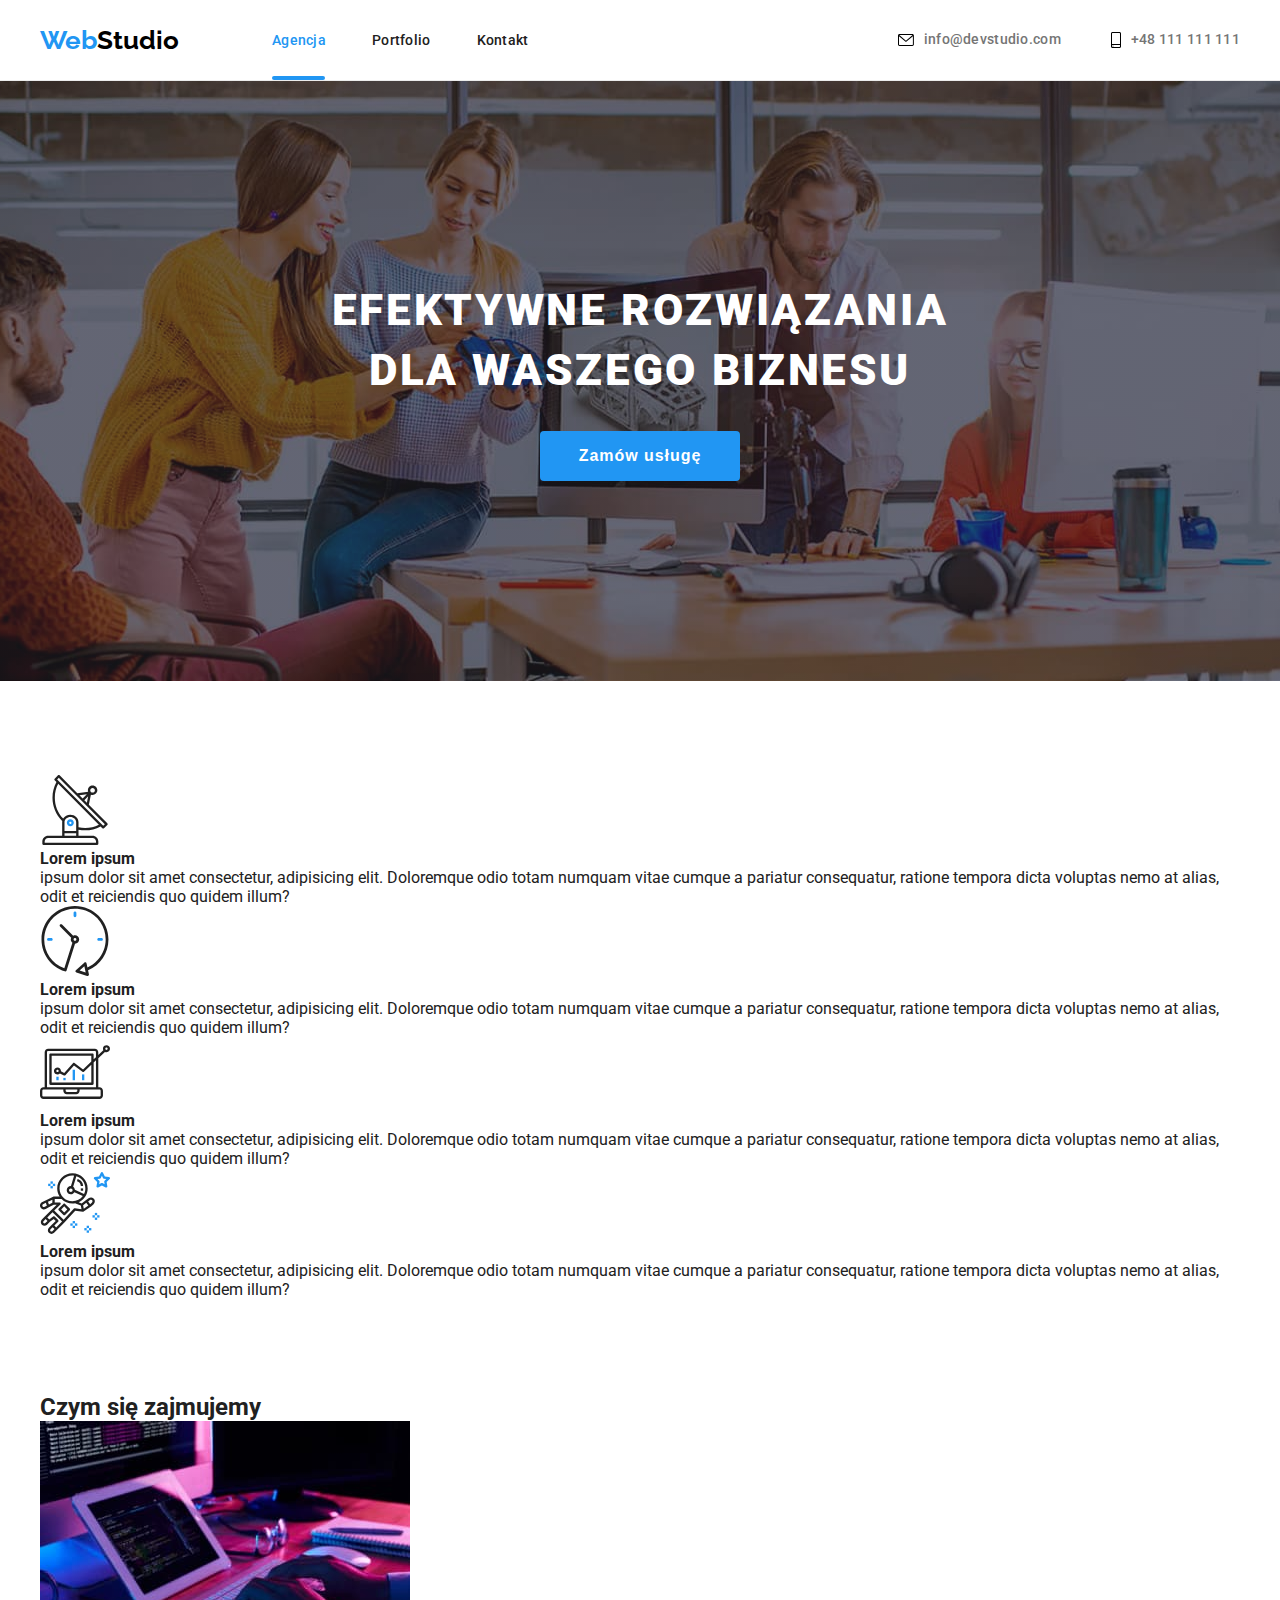
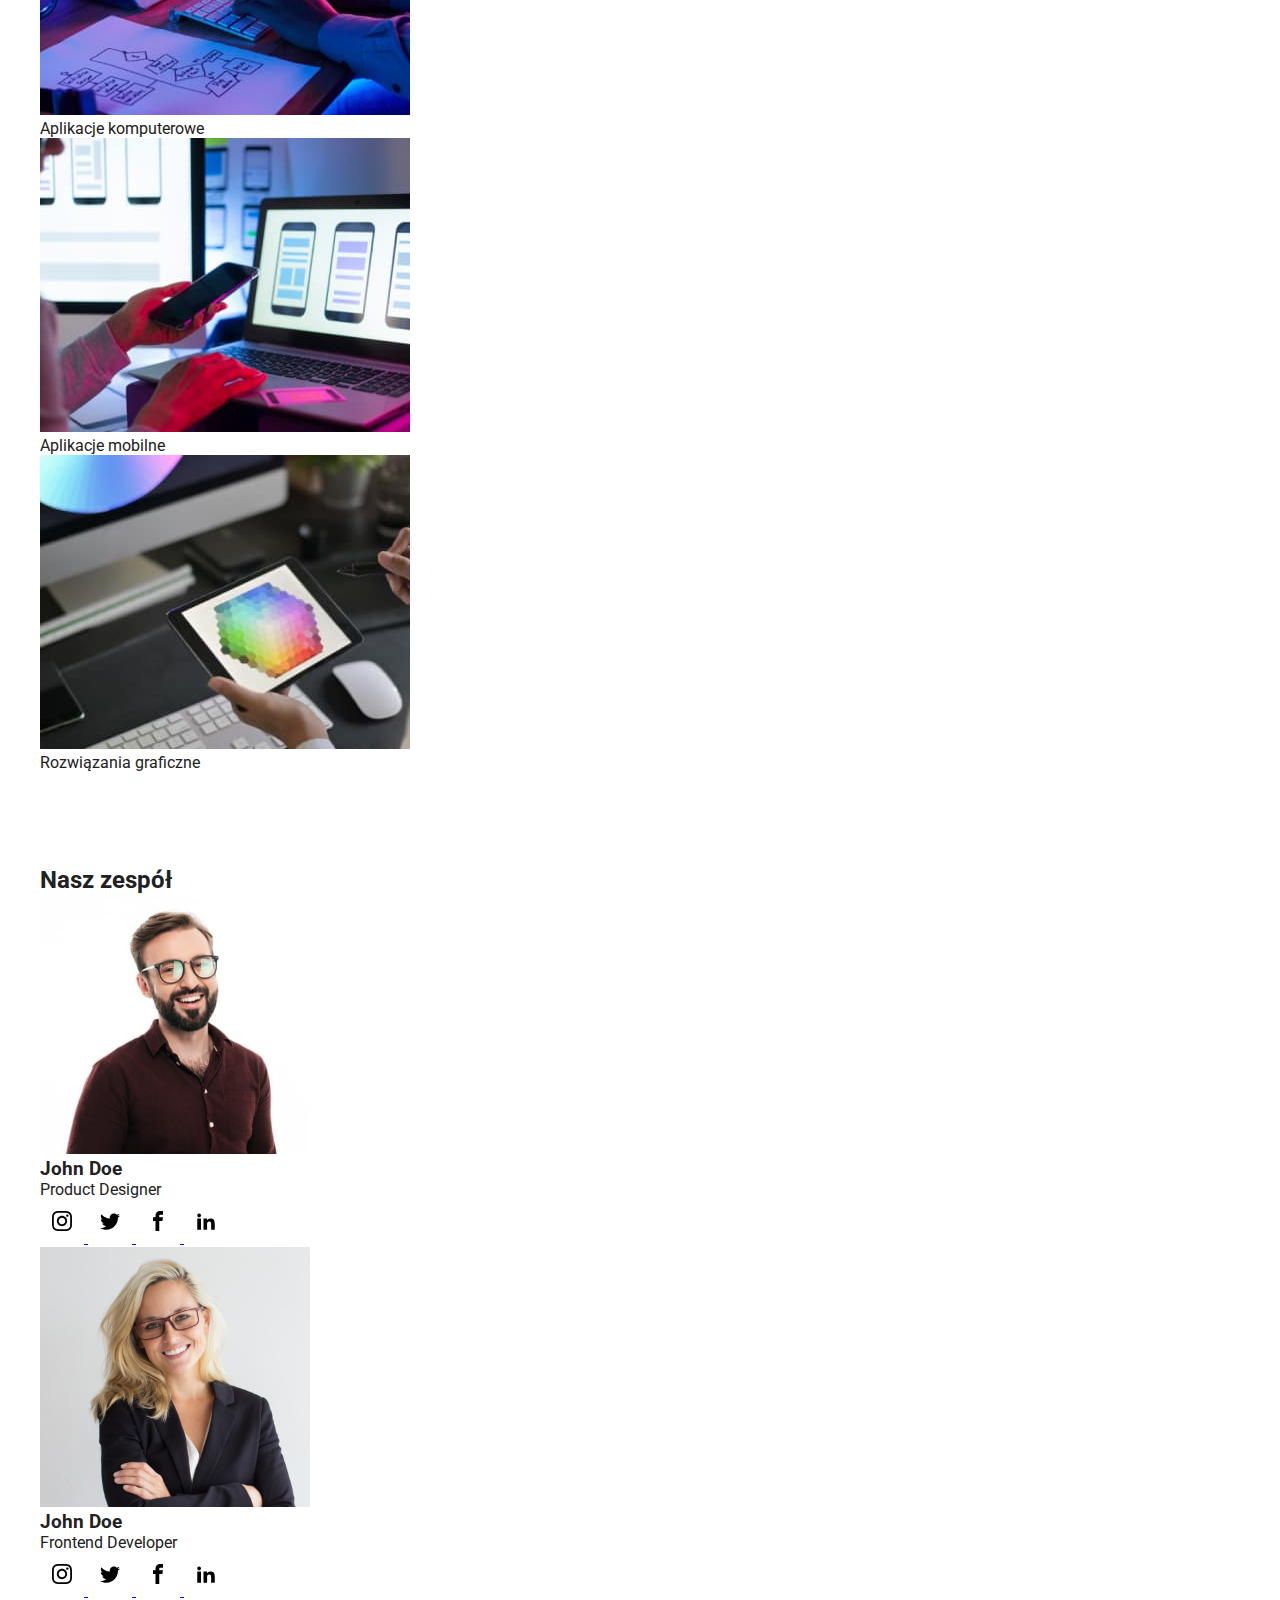
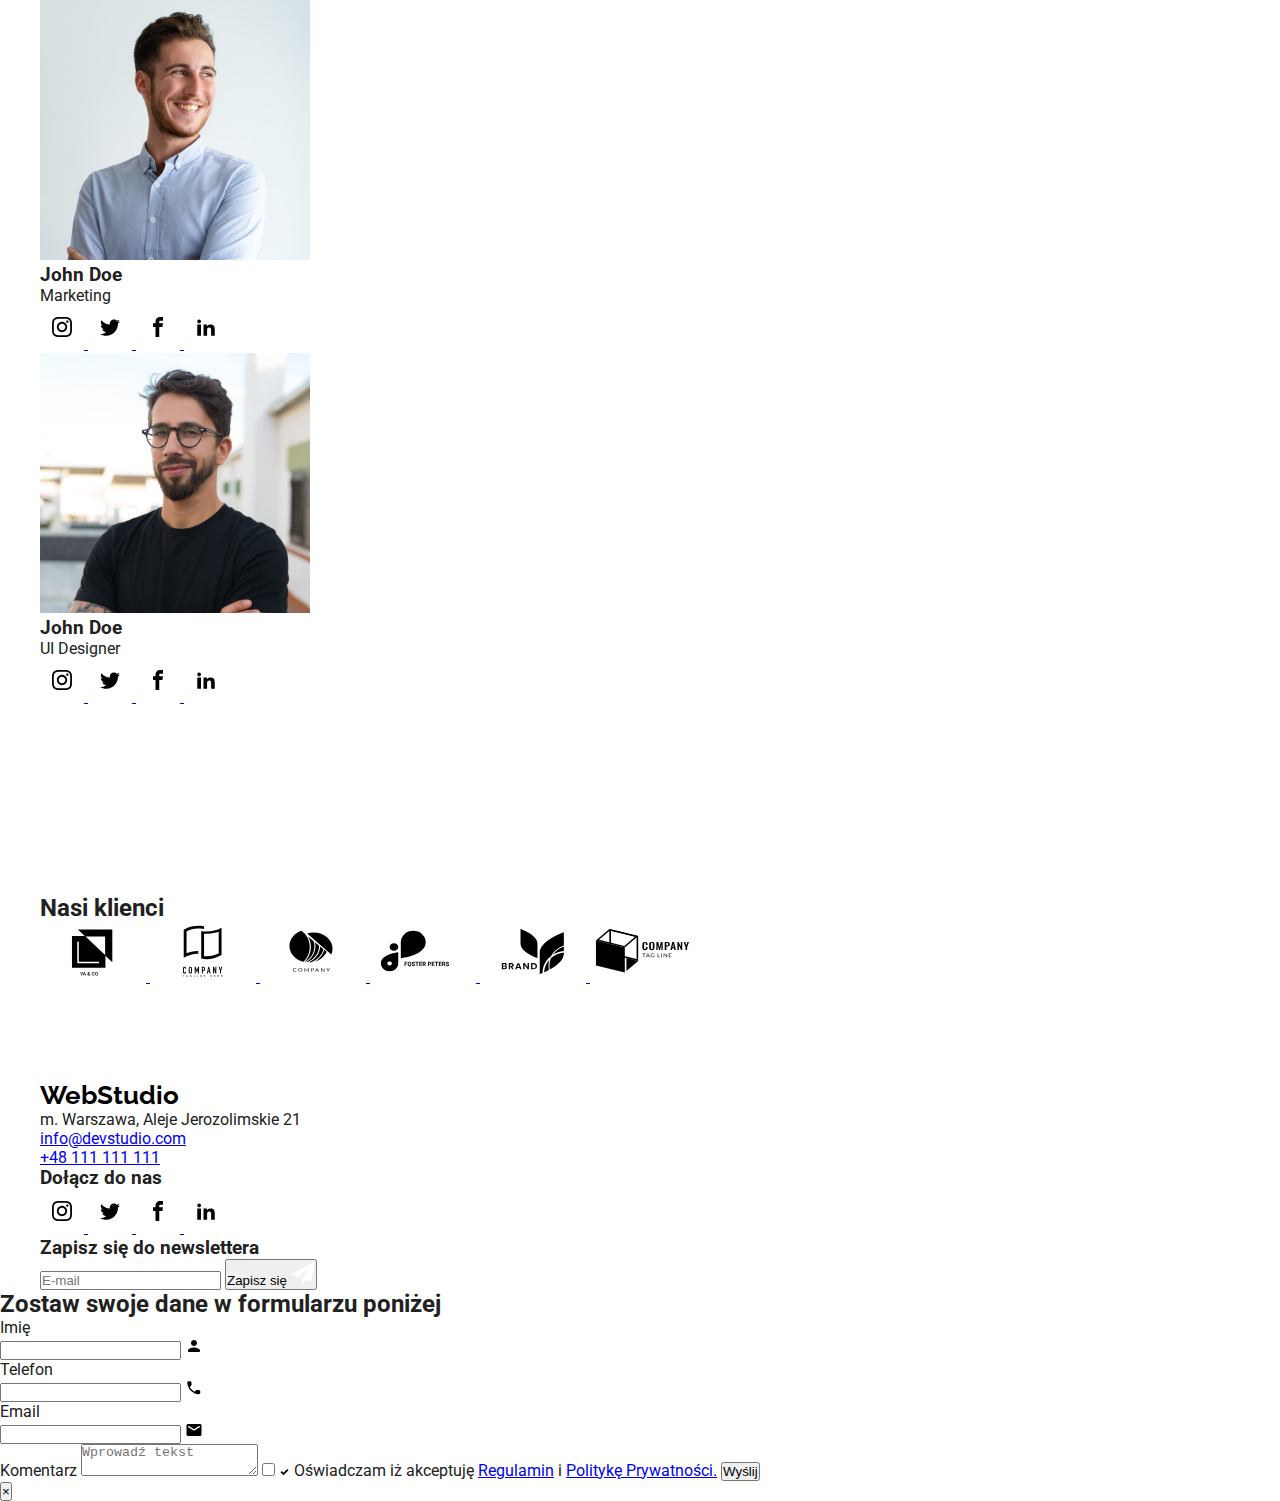
==== commit 76894a9c: "SCSS Hero" ====
--- a/index.html
+++ b/index.html
@@ -29,7 +29,7 @@
             <a class="logo" href="index.html"><span class="logo__web">Web</span>Studio</a>
             <ul class="list nav-list">
               <li class="nav-list__item">
-                <a class="nav-list__link nav-list--active" href="index.html">Agencja</a>
+                <a class="nav-list__link nav-list__link--active" href="index.html">Agencja</a>
               </li>
               <li class="nav-list__item">
                 <a class="nav-list__link" href="portfolio.html">Portfolio</a>
@@ -62,11 +62,11 @@
     </header>
     <main>
       <!-- TITLE BOX -->
-      <section class="title-section">
-        <div class="title-box">
-          <div class="container title-container">
-            <h1 class="page-title">Efektywne rozwiązania <br />dla waszego biznesu</h1>
-            <button class="button-title" type="button" data-modal-open>Zamów usługę</button>
+      <section class="title">
+        <div class="title__box">
+          <div class="container title__container">
+            <h1 class="title__text">Efektywne rozwiązania <br />dla waszego biznesu</h1>
+            <button class="btn page-title-btn" type="button" data-modal-open>Zamów usługę</button>
           </div>
         </div>
       </section>
--- a/css/main.min.css
+++ b/css/main.min.css
@@ -22,6 +22,20 @@
 
 .list {
   list-style-type: none;
+}
+
+.btn {
+  background-color: #2196f3;
+  color: #ffffff;
+  font-size: 16px;
+  line-height: 30px;
+  font-weight: 700;
+  letter-spacing: 0.06em;
+  width: 200px;
+  height: 50px;
+  border: none;
+  border-radius: 4px;
+  cursor: pointer;
 }
 
 .site-nav {
@@ -91,11 +105,11 @@
   color: #2196f3;
   text-decoration: none;
 }
-.nav-list--active {
+.nav-list__link--active {
   position: relative;
   color: #2196f3;
 }
-.nav-list--active::after {
+.nav-list__link--active::after {
   content: "";
   display: block;
   position: absolute;
@@ -151,4 +165,52 @@
           transition-duration: 250ms;
   -webkit-transition-timing-function: cubic-bezier(0.4, 0, 0.2, 1);
           transition-timing-function: cubic-bezier(0.4, 0, 0.2, 1);
+}
+
+.title {
+  background-color: #2f303a;
+}
+.title__box {
+  max-width: 1600px;
+  background-image: -webkit-gradient(linear, left bottom, left top, from(rgba(47, 48, 58, 0.4)), to(rgba(47, 48, 58, 0.4))), url("../images/backgroundpic.jpg");
+  background-image: linear-gradient(to top, rgba(47, 48, 58, 0.4), rgba(47, 48, 58, 0.4)), url("../images/backgroundpic.jpg");
+  background-position: center;
+  margin: 0 auto;
+}
+.title__container {
+  display: -webkit-box;
+  display: -ms-flexbox;
+  display: flex;
+  -webkit-box-orient: vertical;
+  -webkit-box-direction: normal;
+      -ms-flex-direction: column;
+          flex-direction: column;
+  -webkit-box-align: center;
+      -ms-flex-align: center;
+          align-items: center;
+  -webkit-box-pack: center;
+      -ms-flex-pack: center;
+          justify-content: center;
+  gap: 30px;
+  padding: 200px 0;
+}
+.title__text {
+  font-weight: 900;
+  font-size: 44px;
+  line-height: 1.36;
+  text-align: center;
+  letter-spacing: 0.06em;
+  text-transform: uppercase;
+  color: #ffffff;
+}
+
+.page-title--btn {
+  display: -webkit-box;
+  display: -ms-flexbox;
+  display: flex;
+  -webkit-box-align: center;
+      -ms-flex-align: center;
+          align-items: center;
+  text-align: center;
+  padding: 10px 41px 10px 42px;
 }/*# sourceMappingURL=main.min.css.map */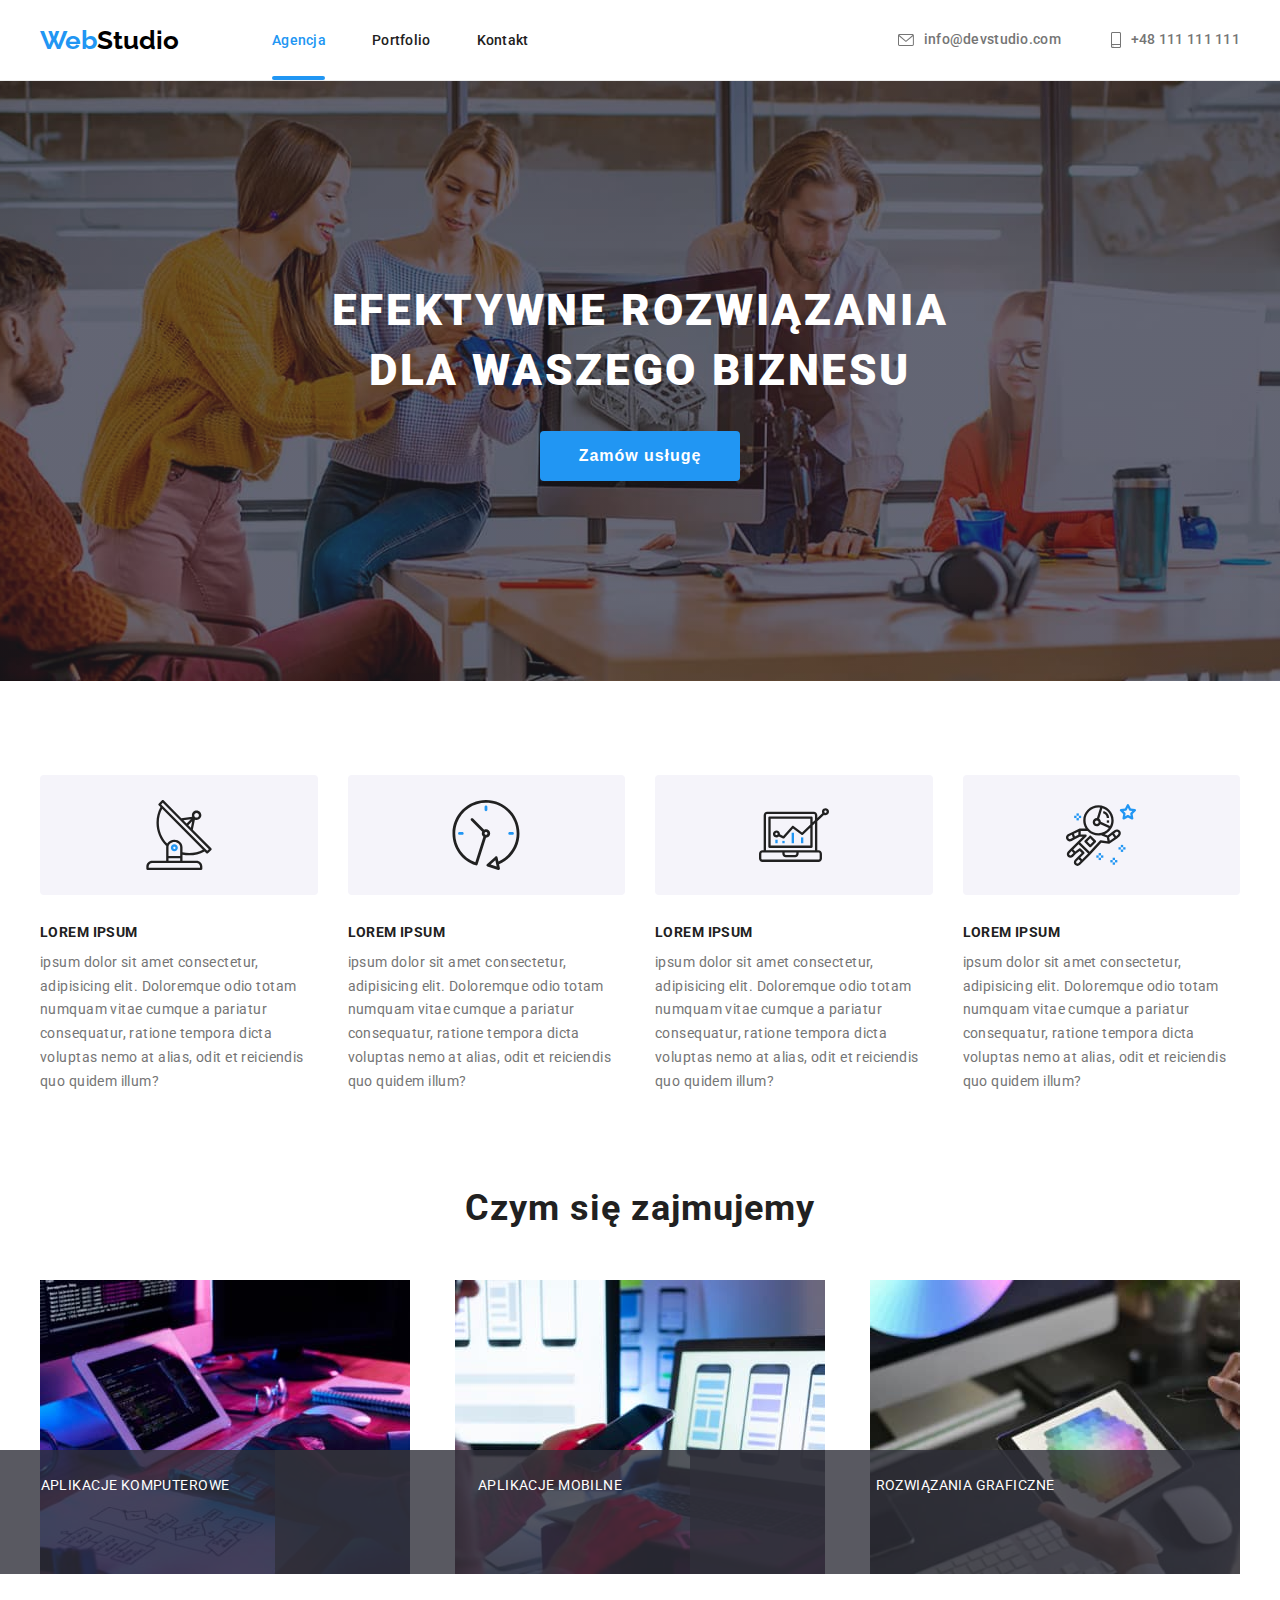
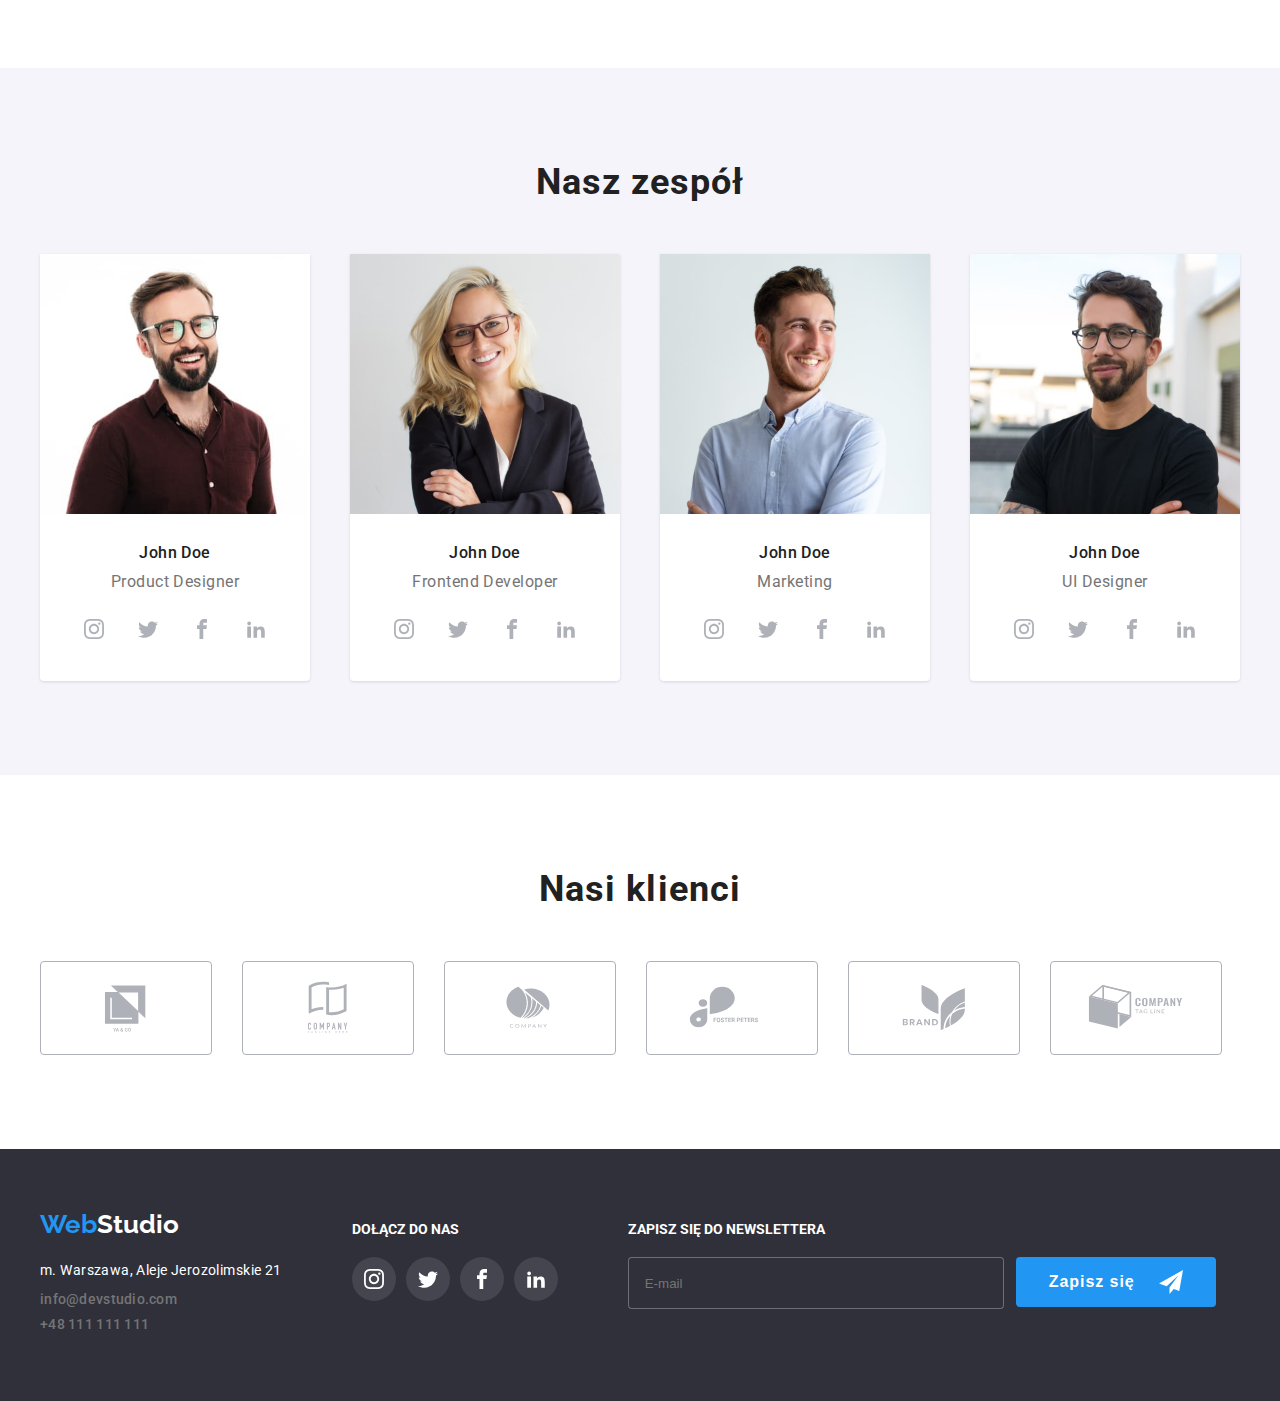
==== commit 0d6fd20a: "SCSS Modal" ====
--- a/index.html
+++ b/index.html
@@ -41,7 +41,7 @@
           </nav>
           <div class="contact-box">
             <div class="contact-box__svg">
-              <a class="contact-box__links" href="mailto:info@devstudio.com">
+              <a class="contact-links" href="mailto:info@devstudio.com">
                 <svg class="contact-box__icon" width="16" height="12">
                   <use href="images/icons.svg#icon-envelope"></use>
                 </svg>
@@ -49,7 +49,7 @@
               </a>
             </div>
             <div class="contact-box__svg">
-              <a class="contact-box__links" href="tel:+48111111111">
+              <a class="contact-links" href="tel:+48111111111">
                 <svg class="contact-box__icon" width="10" height="16">
                   <use href="images/icons.svg#icon-smartphone"></use>
                 </svg>
@@ -66,60 +66,60 @@
         <div class="title__box">
           <div class="container title__container">
             <h1 class="title__text">Efektywne rozwiązania <br />dla waszego biznesu</h1>
-            <button class="btn page-title-btn" type="button" data-modal-open>Zamów usługę</button>
+            <button class="btn" type="button" data-modal-open>Zamów usługę</button>
           </div>
         </div>
       </section>
       <!-- MAIN TEKST BOX -->
       <section class="section">
-        <ul class="list main-text-list container">
+        <ul class="list text-list container">
           <li>
-            <div class="main-text-icon">
+            <div class="text-list__icon">
               <svg width="70" height="70">
                 <use width="70" height="70" href="images/icons.svg#icon-antenna-1"></use>
               </svg>
             </div>
-            <h4 class="main-text-title">Lorem ipsum</h4>
-            <p class="main-text">
+            <h4 class="text-list__title">Lorem ipsum</h4>
+            <p class="text-list__description">
               ipsum dolor sit amet consectetur, adipisicing elit. Doloremque odio totam numquam
               vitae cumque a pariatur consequatur, ratione tempora dicta voluptas nemo at alias,
               odit et reiciendis quo quidem illum?
             </p>
           </li>
           <li>
-            <div class="main-text-icon">
+            <div class="text-list__icon">
               <svg width="70" height="70">
                 <use width="70" height="70" href="images/icons.svg#icon-clock-1"></use>
               </svg>
             </div>
-            <h4 class="main-text-title">Lorem ipsum</h4>
-            <p class="main-text">
+            <h4 class="text-list__title">Lorem ipsum</h4>
+            <p class="text-list__description">
               ipsum dolor sit amet consectetur, adipisicing elit. Doloremque odio totam numquam
               vitae cumque a pariatur consequatur, ratione tempora dicta voluptas nemo at alias,
               odit et reiciendis quo quidem illum?
             </p>
           </li>
           <li>
-            <div class="main-text-icon">
+            <div class="text-list__icon">
               <svg width="70" height="70">
                 <use width="70" height="70" href="images/icons.svg#icon-diagram-1"></use>
               </svg>
             </div>
-            <h4 class="main-text-title">Lorem ipsum</h4>
-            <p class="main-text">
+            <h4 class="text-list__title">Lorem ipsum</h4>
+            <p class="text-list__description">
               ipsum dolor sit amet consectetur, adipisicing elit. Doloremque odio totam numquam
               vitae cumque a pariatur consequatur, ratione tempora dicta voluptas nemo at alias,
               odit et reiciendis quo quidem illum?
             </p>
           </li>
           <li>
-            <div class="main-text-icon">
+            <div class="text-list__icon">
               <svg width="70" height="70">
                 <use width="70" height="70" href="images/icons.svg#icon-astronaut-1"></use>
               </svg>
             </div>
-            <h4 class="main-text-title">Lorem ipsum</h4>
-            <p class="main-text">
+            <h4 class="text-list__title">Lorem ipsum</h4>
+            <p class="text-list__description">
               ipsum dolor sit amet consectetur, adipisicing elit. Doloremque odio totam numquam
               vitae cumque a pariatur consequatur, ratione tempora dicta voluptas nemo at alias,
               odit et reiciendis quo quidem illum?
@@ -129,51 +129,51 @@
       </section>
       <!-- PICTURES BOX -->
       <section class="container">
-        <h2 class="secondary-heading">Czym się zajmujemy</h2>
+        <h2 class="section-heading">Czym się zajmujemy</h2>
         <div class="picture-box">
-          <div class="picture">
+          <div class="picture-box__image">
             <img src="images/computer.jpg" alt="praca na komputerze" width="370" height="294" />
-            <div class="picture-descripion">Aplikacje komputerowe</div>
-          </div>
-          <div class="picture">
+            <div class="picture-box__descripion">Aplikacje komputerowe</div>
+          </div>
+          <div class="picture-box__image">
             <img
               src="images/phone.jpg"
               alt="praca na komputerze i telefonie"
               width="370"
               height="294"
             />
-            <div class="picture-descripion">Aplikacje mobilne</div>
-          </div>
-          <div class="picture">
+            <div class="picture-box__descripion">Aplikacje mobilne</div>
+          </div>
+          <div class="picture-box__image">
             <img
               src="images/tablet.jpg"
               alt="praca na komputerze i tablecie"
               width="370"
               height="294"
             />
-            <div class="picture-descripion">Rozwiązania graficzne</div>
+            <div class="picture-box__descripion">Rozwiązania graficzne</div>
           </div>
         </div>
       </section>
       <!-- TEAM BOX -->
       <div class="team-section">
         <section class="section container">
-          <h2 class="secondary-heading">Nasz zespół</h2>
+          <h2 class="section-heading">Nasz zespół</h2>
           <div class="team">
             <ul class="list team-list">
               <li>
-                <div class="team-list-item">
+                <div class="team-list__item">
                   <img
                     src="images/brownshirt.jpg"
                     alt="uśmiechnięty mężczyzna w brązowej koszuli"
                     width="270"
                     height="260"
                   />
-                  <h3 class="team-name">John Doe</h3>
-                  <p class="team-job">Product Designer</p>
-                  <div class="social-media-icons-box">
-                    <a class="icon-social-media" href="#">
-                      <svg class="team-icons" width="44" height="44">
+                  <h3 class="team-list__name">John Doe</h3>
+                  <p class="team-list__job">Product Designer</p>
+                  <div class="social-media-icons">
+                    <a class="social-media-icons__box" href="#">
+                      <svg class="social-media-icons__svg" width="44" height="44">
                         <use
                           width="20"
                           height="20"
@@ -183,8 +183,8 @@
                         ></use>
                       </svg>
                     </a>
-                    <a class="icon-social-media" href="#">
-                      <svg class="team-icons" width="44" height="44">
+                    <a class="social-media-icons__box" href="#">
+                      <svg class="social-media-icons__svg" width="44" height="44">
                         <use
                           width="20"
                           height="20"
@@ -194,8 +194,8 @@
                         ></use>
                       </svg>
                     </a>
-                    <a class="icon-social-media" href="#">
-                      <svg class="team-icons" width="44" height="44">
+                    <a class="social-media-icons__box" href="#">
+                      <svg class="social-media-icons__svg" width="44" height="44">
                         <use
                           width="20"
                           height="20"
@@ -205,8 +205,8 @@
                         ></use>
                       </svg>
                     </a>
-                    <a class="icon-social-media" href="#">
-                      <svg class="team-icons" width="44" height="44">
+                    <a class="social-media-icons__box" href="#">
+                      <svg class="social-media-icons__svg" width="44" height="44">
                         <use
                           width="20"
                           height="20"
@@ -220,18 +220,18 @@
                 </div>
               </li>
               <li>
-                <div class="team-list-item">
+                <div class="team-list__item">
                   <img
                     src="images/woman.jpg"
                     alt="uśmiechnięta kobieta w marynarce"
                     width="270"
                     height="260"
                   />
-                  <h3 class="team-name">John Doe</h3>
-                  <p class="team-job">Frontend Developer</p>
-                  <div class="social-media-icons-box">
-                    <a class="icon-social-media" href="#">
-                      <svg class="team-icons" width="44" height="44">
+                  <h3 class="team-list__name">John Doe</h3>
+                  <p class="team-list__job">Frontend Developer</p>
+                  <div class="social-media-icons">
+                    <a class="social-media-icons__box" href="#">
+                      <svg class="social-media-icons__svg" width="44" height="44">
                         <use
                           width="20"
                           height="20"
@@ -241,8 +241,8 @@
                         ></use>
                       </svg>
                     </a>
-                    <a class="icon-social-media" href="#">
-                      <svg class="team-icons" width="44" height="44">
+                    <a class="social-media-icons__box" href="#">
+                      <svg class="social-media-icons__svg" width="44" height="44">
                         <use
                           width="20"
                           height="20"
@@ -252,8 +252,8 @@
                         ></use>
                       </svg>
                     </a>
-                    <a class="icon-social-media" href="#">
-                      <svg class="team-icons" width="44" height="44">
+                    <a class="social-media-icons__box" href="#">
+                      <svg class="social-media-icons__svg" width="44" height="44">
                         <use
                           width="20"
                           height="20"
@@ -263,8 +263,8 @@
                         ></use>
                       </svg>
                     </a>
-                    <a class="icon-social-media" href="#">
-                      <svg class="team-icons" width="44" height="44">
+                    <a class="social-media-icons__box" href="#">
+                      <svg class="social-media-icons__svg" width="44" height="44">
                         <use
                           width="20"
                           height="20"
@@ -278,18 +278,18 @@
                 </div>
               </li>
               <li>
-                <div class="team-list-item">
+                <div class="team-list__item">
                   <img
                     src="images/whiteshirt.jpg"
                     alt="uśmiechnięty mężczyzna w białej koszuli"
                     width="270"
                     height="260"
                   />
-                  <h3 class="team-name">John Doe</h3>
-                  <p class="team-job">Marketing</p>
-                  <div class="social-media-icons-box">
-                    <a class="icon-social-media" href="#">
-                      <svg class="team-icons" width="44" height="44">
+                  <h3 class="team-list__name">John Doe</h3>
+                  <p class="team-list__job">Marketing</p>
+                  <div class="social-media-icons">
+                    <a class="social-media-icons__box" href="#">
+                      <svg class="social-media-icons__svg" width="44" height="44">
                         <use
                           width="20"
                           height="20"
@@ -299,8 +299,8 @@
                         ></use>
                       </svg>
                     </a>
-                    <a class="icon-social-media" href="#">
-                      <svg class="team-icons" width="44" height="44">
+                    <a class="social-media-icons__box" href="#">
+                      <svg class="social-media-icons__svg" width="44" height="44">
                         <use
                           width="20"
                           height="20"
@@ -310,8 +310,8 @@
                         ></use>
                       </svg>
                     </a>
-                    <a class="icon-social-media" href="#">
-                      <svg class="team-icons" width="44" height="44">
+                    <a class="social-media-icons__box" href="#">
+                      <svg class="social-media-icons__svg" width="44" height="44">
                         <use
                           width="20"
                           height="20"
@@ -321,8 +321,8 @@
                         ></use>
                       </svg>
                     </a>
-                    <a class="icon-social-media" href="#">
-                      <svg class="team-icons" width="44" height="44">
+                    <a class="social-media-icons__box" href="#">
+                      <svg class="social-media-icons__svg" width="44" height="44">
                         <use
                           width="20"
                           height="20"
@@ -336,18 +336,18 @@
                 </div>
               </li>
               <li>
-                <div class="team-list-item">
+                <div class="team-list__item">
                   <img
                     src="images/tshirt.jpg"
                     alt="uśmiechnięty mężczyzna w czarnej koszulce"
                     width="270"
                     height="260"
                   />
-                  <h3 class="team-name">John Doe</h3>
-                  <p class="team-job">UI Designer</p>
-                  <div class="social-media-icons-box">
-                    <a class="icon-social-media" href="#">
-                      <svg class="team-icons" width="44" height="44">
+                  <h3 class="team-list__name">John Doe</h3>
+                  <p class="team-list__job">UI Designer</p>
+                  <div class="social-media-icons">
+                    <a class="social-media-icons__box" href="#">
+                      <svg class="social-media-icons__svg" width="44" height="44">
                         <use
                           width="20"
                           height="20"
@@ -357,8 +357,8 @@
                         ></use>
                       </svg>
                     </a>
-                    <a class="icon-social-media" href="#">
-                      <svg class="team-icons" width="44" height="44">
+                    <a class="social-media-icons__box" href="#">
+                      <svg class="social-media-icons__svg" width="44" height="44">
                         <use
                           width="20"
                           height="20"
@@ -368,8 +368,8 @@
                         ></use>
                       </svg>
                     </a>
-                    <a class="icon-social-media" href="#">
-                      <svg class="team-icons" width="44" height="44">
+                    <a class="social-media-icons__box" href="#">
+                      <svg class="social-media-icons__svg" width="44" height="44">
                         <use
                           width="20"
                           height="20"
@@ -379,8 +379,8 @@
                         ></use>
                       </svg>
                     </a>
-                    <a class="icon-social-media" href="#">
-                      <svg class="team-icons" width="44" height="44">
+                    <a class="social-media-icons__box" href="#">
+                      <svg class="social-media-icons__svg" width="44" height="44">
                         <use
                           width="20"
                           height="20"
@@ -400,35 +400,35 @@
       <!-- CLIENT BOX -->
 
       <section class="section container">
-        <h2 class="secondary-heading">Nasi klienci</h2>
-        <div class="logos-box">
-          <a href="#" class="client-logo">
-            <svg class="client-svg" width="106" height="60">
+        <h2 class="section-heading">Nasi klienci</h2>
+        <div class="client-box">
+          <a href="#" class="client-box__logo">
+            <svg width="106" height="60">
               <use href="images/icons.svg#icon-Logo" class="client-icon"></use>
             </svg>
           </a>
-          <a href="#" class="client-logo">
-            <svg class="client-svg" width="106" height="60">
+          <a href="#" class="client-box__logo">
+            <svg width="106" height="60">
               <use href="images/icons.svg#icon-Logo-1"></use>
             </svg>
           </a>
-          <a href="#" class="client-logo">
-            <svg class="client-svg" width="106" height="60">
+          <a href="#" class="client-box__logo">
+            <svg width="106" height="60">
               <use href="images/icons.svg#icon-Logo-2"></use>
             </svg>
           </a>
-          <a href="#" class="client-logo">
-            <svg class="client-svg" width="106" height="60">
+          <a href="#" class="client-box__logo">
+            <svg width="106" height="60">
               <use href="images/icons.svg#icon-Logo-3"></use>
             </svg>
           </a>
-          <a href="#" class="client-logo">
-            <svg class="client-svg" width="106" height="60">
+          <a href="#" class="client-box__logo">
+            <svg width="106" height="60">
               <use href="images/icons.svg#icon-Logo-4"></use>
             </svg>
           </a>
-          <a href="#" class="client-logo">
-            <svg class="client-svg" width="106" height="60">
+          <a href="#" class="client-box__logo">
+            <svg width="106" height="60">
               <use href="images/icons.svg#icon-Logo-5"></use>
             </svg>
           </a>
@@ -436,12 +436,12 @@
       </section>
     </main>
     <!-- FOOTER BOX -->
-    <footer class="footer-box">
-      <section class="container main-footer-box">
-        <div class="footer-contact-logo">
+    <footer class="footer-section">
+      <section class="container footer-section__box">
+        <div>
           <div class="footer-logo">
-            <a class="logo secondary-logo" href="index.html"
-              ><span class="logoweb">Web</span>Studio</a
+            <a class="logo page-footer-logo" href="index.html"
+              ><span class="logo__web">Web</span>Studio</a
             >
           </div>
           <ul class="list contact-list">
@@ -456,11 +456,11 @@
             </li>
           </ul>
         </div>
-        <div class="social-media-icons-footer">
+        <div class="footer-icons">
           <h3 class="footer-header">Dołącz do nas</h3>
-          <div class="footer-icons-box">
-            <a class="footer-icon-social-media" href="#">
-              <svg class="footer-icons" width="44" height="44">
+          <div class="footer-icons__box">
+            <a class="footer-icons__wrapper" href="#">
+              <svg class="footer-icons__svg" width="44" height="44">
                 <use
                   width="20"
                   height="20"
@@ -470,8 +470,8 @@
                 ></use>
               </svg>
             </a>
-            <a class="footer-icon-social-media" href="#">
-              <svg class="footer-icons" width="44" height="44">
+            <a class="footer-icons__wrapper" href="#">
+              <svg class="footer-icons__svg" width="44" height="44">
                 <use
                   width="20"
                   height="20"
@@ -481,8 +481,8 @@
                 ></use>
               </svg>
             </a>
-            <a class="footer-icon-social-media" href="#">
-              <svg class="footer-icons" width="44" height="44">
+            <a class="footer-icons__wrapper" href="#">
+              <svg class="footer-icons__svg" width="44" height="44">
                 <use
                   width="20"
                   height="20"
@@ -492,8 +492,8 @@
                 ></use>
               </svg>
             </a>
-            <a class="footer-icon-social-media" href="#">
-              <svg class="footer-icons" width="44" height="44">
+            <a class="footer-icons__wrapper" href="#">
+              <svg class="footer-icons__svg" width="44" height="44">
                 <use
                   width="20"
                   height="20"
@@ -505,22 +505,22 @@
             </a>
           </div>
         </div>
-        <div class="newsletter-box">
+        <div class="newsletter">
           <label for="newsletter-email"
             ><h3 class="footer-header">Zapisz się do newslettera</h3></label
           >
-          <div class="newsletter-label">
+          <div class="newsletter__label">
             <input
               id="newsletter-email"
               type="email"
               name="email"
-              class="newsletter-input"
+              class="newsletter__input"
               placeholder="E-mail"
             />
-            <button class="newsletter-button" type="submit">
-              <div class="newsletter-button-box">
+            <button class="btn" type="submit">
+              <div class="newsletter__button">
                 Zapisz się
-                <svg class="newsletter-icon-svg" width="24" height="24">
+                <svg width="24" height="24">
                   <use href="images/icons.svg#icon-icon-send"></use>
                 </svg>
               </div>
@@ -530,52 +530,52 @@
       </section>
     </footer>
     <!-- MODAL BOX -->
-    <div class="backdrop-modal is-hidden" data-modal>
+    <div class="backdrop-modal backdrop-modal--hidden" data-modal>
       <div class="modal">
         <form class="modal-form">
-          <h2 class="form-header">Zostaw swoje dane w formularzu poniżej</h2>
-          <label for="name" class="label-header">Imię</label>
-          <div class="modal-form-input-box">
-            <input class="modal-form-input" id="name" name="name" />
-            <svg class="modal-form-icon-svg" width="18" height="18">
+          <h2 class="modal-form__header">Zostaw swoje dane w formularzu poniżej</h2>
+          <label for="name" class="modal-form__label">Imię</label>
+          <div class="modal-form__box">
+            <input class="modal-form__input" id="name" name="name" />
+            <svg class="modal-form__svg" width="18" height="18">
               <use href="images/icons.svg#icon-person-black-18dp-1"></use>
             </svg>
           </div>
-          <label for="phone" class="label-header">Telefon</label>
-          <div class="modal-form-input-box">
-            <input class="modal-form-input" id="phone" type="tel" name="phone" />
-            <svg class="modal-form-icon-svg" width="18" height="18">
+          <label for="phone" class="modal-form__label">Telefon</label>
+          <div class="modal-form__box">
+            <input class="modal-form__input" id="phone" type="tel" name="phone" />
+            <svg class="modal-form__svg" width="18" height="18">
               <use href="images/icons.svg#icon-phone-black-18dp-1"></use>
             </svg>
           </div>
-          <label for="email" class="label-header">Email</label>
-          <div class="modal-form-input-box">
-            <input class="modal-form-input" id="email" type="email" name="email" />
-            <svg class="modal-form-icon-svg" width="18" height="18">
+          <label for="email" class="modal-form__label">Email</label>
+          <div class="modal-form__box">
+            <input class="modal-form__input" id="email" type="email" name="email" />
+            <svg class="modal-form__svg" width="18" height="18">
               <use href="images/icons.svg#icon-email-black-18dp-1"></use>
             </svg>
           </div>
-          <label for="comment" class="label-header">Komentarz</label>
+          <label for="comment" class="modal-form__label">Komentarz</label>
           <textarea
-            class="comment-textarea"
+            class="modal-form__textarea"
             id="comment"
             name="comment"
             placeholder="Wprowadź tekst"
           ></textarea>
           <!-- CHECKBOX -->
-          <label class="statute-label">
-            <input class="statute-input" type="checkbox" name="statute" />
+          <label class="statute">
+            <input class="statute__input" type="checkbox" name="statute" />
             <span class="checkbox-svg">
               <svg width="11" height="8">
                 <use href="images/icons.svg#icon-checkmark"></use>
               </svg>
             </span>
-            Oświadczam iż akceptuję <a class="statute-links" href="#">Regulamin</a> i
-            <a class="statute-links" href="#">Politykę Prywatności.</a>
+            Oświadczam iż akceptuję <a class="statute__links" href="#">Regulamin</a> i
+            <a class="statute__links" href="#">Politykę Prywatności.</a>
           </label>
-          <button class="modal-form-button" type="submit">Wyślij</button>
+          <button class="modal-form__button" type="submit">Wyślij</button>
         </form>
-        <button class="modal-button" data-modal-close>&times;</button>
+        <button class="modal__button" data-modal-close>&times;</button>
       </div>
     </div>
     <script src="./js/modal.js"></script>
--- a/css/main.min.css
+++ b/css/main.min.css
@@ -22,6 +22,15 @@
 
 .list {
   list-style-type: none;
+}
+
+.section-heading {
+  font-weight: 700;
+  font-size: 36px;
+  line-height: 1.16;
+  text-align: center;
+  letter-spacing: 0.03em;
+  margin-bottom: 50px;
 }
 
 .btn {
@@ -128,7 +137,17 @@
   padding-bottom: 32px;
   gap: 50px;
 }
-.contact-box__links {
+.contact-box__icon {
+  fill: #757575;
+  -webkit-transition-property: fill;
+  transition-property: fill;
+  -webkit-transition-duration: 250ms;
+          transition-duration: 250ms;
+  -webkit-transition-timing-function: cubic-bezier(0.4, 0, 0.2, 1);
+          transition-timing-function: cubic-bezier(0.4, 0, 0.2, 1);
+}
+
+.contact-links {
   font-family: "Roboto", sans-serif;
   font-weight: 500;
   font-size: 14px;
@@ -150,21 +169,12 @@
   -webkit-transition-timing-function: cubic-bezier(0.4, 0, 0.2, 1);
           transition-timing-function: cubic-bezier(0.4, 0, 0.2, 1);
 }
-.contact-box__links:hover, .contact-box__links:focus {
+.contact-links:hover, .contact-links:focus {
   color: #2196f3;
   text-decoration: none;
 }
-.contact-box__links:hover > .contact-box__icon, .contact-box__links:focus > .contact-box__icon {
-  fill: var(--focus-color);
-}
-.contact-box__icon {
-  fill: var(--secondary-color);
-  -webkit-transition-property: fill;
-  transition-property: fill;
-  -webkit-transition-duration: 250ms;
-          transition-duration: 250ms;
-  -webkit-transition-timing-function: cubic-bezier(0.4, 0, 0.2, 1);
-          transition-timing-function: cubic-bezier(0.4, 0, 0.2, 1);
+.contact-links:hover > .contact-box__icon, .contact-links:focus > .contact-box__icon {
+  fill: #2196f3;
 }
 
 .title {
@@ -204,13 +214,540 @@
   color: #ffffff;
 }
 
-.page-title--btn {
-  display: -webkit-box;
-  display: -ms-flexbox;
-  display: flex;
-  -webkit-box-align: center;
-      -ms-flex-align: center;
-          align-items: center;
+.text-list {
+  display: -webkit-box;
+  display: -ms-flexbox;
+  display: flex;
+  gap: 30px;
+  padding: 0;
+}
+.text-list__icon {
+  display: -webkit-box;
+  display: -ms-flexbox;
+  display: flex;
+  -webkit-box-pack: center;
+      -ms-flex-pack: center;
+          justify-content: center;
+  -webkit-box-align: center;
+      -ms-flex-align: center;
+          align-items: center;
+  padding: 25px 100px;
+  background-color: #f5f4fa;
+  border-radius: 4px;
+}
+.text-list__title {
+  font-weight: 700;
+  font-size: 14px;
+  line-height: 1.14;
+  letter-spacing: 0.03em;
+  text-transform: uppercase;
+  margin-bottom: 10px;
+  margin-top: 30px;
+}
+.text-list__description {
+  font-size: 14px;
+  line-height: 1.71;
+  letter-spacing: 0.03em;
+  color: #757575;
+}
+
+.picture-box {
+  display: -webkit-box;
+  display: -ms-flexbox;
+  display: flex;
+  -webkit-box-pack: justify;
+      -ms-flex-pack: justify;
+          justify-content: space-between;
+  gap: 30px;
+  margin-bottom: 94px;
+}
+.picture-box__image {
+  width: 370px;
+  height: 294px;
+  position: relative;
+}
+.picture-box__descripion {
+  text-transform: uppercase;
+  font-size: 14px;
+  line-height: 16px;
+  text-align: Center;
+  letter-spacing: 0.03em;
+  color: #ffffff;
+  width: 100%;
+  height: 70px;
+  background: rgba(47, 48, 58, 0.8);
+  bottom: 0;
+  right: 0;
+  position: absolute;
+  padding: 27px 90px;
+}
+
+.team-section {
+  background-color: #f5f4fa;
+}
+
+.team-list {
+  display: -webkit-box;
+  display: -ms-flexbox;
+  display: flex;
+  -webkit-box-pack: justify;
+      -ms-flex-pack: justify;
+          justify-content: space-between;
+  padding: 0;
+  gap: 30px;
+}
+.team-list__item {
+  background-color: #ffffff;
+  border-bottom-right-radius: 4px;
+  border-bottom-left-radius: 4px;
+  -webkit-box-shadow: 0px 2px 1px 0px rgba(0, 0, 0, 0.2);
+          box-shadow: 0px 2px 1px 0px rgba(0, 0, 0, 0.2);
+  -webkit-box-shadow: 0px 1px 1px 0px rgba(0, 0, 0, 0.14);
+          box-shadow: 0px 1px 1px 0px rgba(0, 0, 0, 0.14);
+  -webkit-box-shadow: 0px 1px 3px 0px rgba(0, 0, 0, 0.12);
+          box-shadow: 0px 1px 3px 0px rgba(0, 0, 0, 0.12);
+}
+.team-list__item * {
+  display: block;
+}
+.team-list__name {
+  font-weight: 500;
+  font-size: 16px;
+  line-height: 1.18;
   text-align: center;
-  padding: 10px 41px 10px 42px;
+  letter-spacing: 0.03em;
+  margin-top: 30px;
+  margin-bottom: 10px;
+  padding: 0;
+}
+.team-list__job {
+  font-size: 16px;
+  line-height: 1.18;
+  text-align: center;
+  letter-spacing: 0.03em;
+  color: #757575;
+  margin-bottom: 16px;
+}
+
+.social-media-icons {
+  display: -webkit-box;
+  display: -ms-flexbox;
+  display: flex;
+  -webkit-box-align: center;
+      -ms-flex-align: center;
+          align-items: center;
+  -webkit-box-pack: justify;
+      -ms-flex-pack: justify;
+          justify-content: space-between;
+  padding-bottom: 30px;
+  padding-left: 32px;
+  padding-right: 32px;
+}
+.social-media-icons__box {
+  -webkit-transition-property: background-color, border-radius;
+  transition-property: background-color, border-radius;
+  -webkit-transition-duration: 250ms;
+          transition-duration: 250ms;
+  -webkit-transition-timing-function: cubic-bezier(0.4, 0, 0.2, 1);
+          transition-timing-function: cubic-bezier(0.4, 0, 0.2, 1);
+}
+.social-media-icons__box:hover, .social-media-icons__box:focus {
+  background-color: #2196f3;
+  border-radius: 50%;
+}
+.social-media-icons__box:hover > .social-media-icons__svg, .social-media-icons__box:focus > .social-media-icons__svg {
+  fill: #ffffff;
+}
+.social-media-icons__svg {
+  fill: #afb1b8;
+  -webkit-transition-property: fill;
+  transition-property: fill;
+  -webkit-transition-duration: 250ms;
+          transition-duration: 250ms;
+  -webkit-transition-timing-function: cubic-bezier(0.4, 0, 0.2, 1);
+          transition-timing-function: cubic-bezier(0.4, 0, 0.2, 1);
+}
+
+.client-box {
+  display: -webkit-box;
+  display: -ms-flexbox;
+  display: flex;
+  gap: 30px;
+}
+.client-box__logo {
+  border: 1px solid #afb1b8;
+  border-radius: 4px;
+  display: -webkit-box;
+  display: -ms-flexbox;
+  display: flex;
+  -webkit-box-align: center;
+      -ms-flex-align: center;
+          align-items: center;
+  -webkit-box-pack: center;
+      -ms-flex-pack: center;
+          justify-content: center;
+  fill: #afb1b8;
+  padding: 16px 32px;
+  -webkit-transition-property: fill, border-color;
+  transition-property: fill, border-color;
+  -webkit-transition-duration: 250ms;
+          transition-duration: 250ms;
+  -webkit-transition-timing-function: cubic-bezier(0.4, 0, 0.2, 1);
+          transition-timing-function: cubic-bezier(0.4, 0, 0.2, 1);
+}
+.client-box__logo:hover, .client-box__logo:focus {
+  fill: #2196f3;
+  border-color: #2196f3;
+}
+
+.footer-section {
+  background-color: #2f303a;
+}
+.footer-section__box {
+  display: -webkit-box;
+  display: -ms-flexbox;
+  display: flex;
+  justify-items: space-between;
+  gap: 70px;
+}
+
+.footer-logo {
+  padding-top: 60px;
+  margin-bottom: 20px;
+}
+
+.logo {
+  font-family: "Raleway", sans-serif;
+  font-weight: 700;
+  font-size: 26px;
+  text-decoration: none;
+  color: #000000;
+}
+.logo__web {
+  color: #2196f3;
+}
+
+.page-footer-logo {
+  color: #ffffff;
+}
+
+.contact-list {
+  font-size: 14px;
+  line-height: 1.71;
+  letter-spacing: 0.03em;
+  color: #ffffff;
+  padding-bottom: 60px;
+}
+
+.footer-contacts {
+  margin-bottom: 9px;
+}
+
+.footer-header {
+  color: #ffffff;
+  text-transform: uppercase;
+  font-size: 14px;
+  line-height: 16px;
+}
+
+.footer-icons {
+  padding-top: 72px;
+}
+.footer-icons__box {
+  display: -webkit-box;
+  display: -ms-flexbox;
+  display: flex;
+  -webkit-box-align: center;
+      -ms-flex-align: center;
+          align-items: center;
+  -webkit-box-pack: justify;
+      -ms-flex-pack: justify;
+          justify-content: space-between;
+  padding-bottom: 100px;
+  padding-top: 20px;
+  gap: 10px;
+}
+.footer-icons__wrapper {
+  text-decoration: none;
+  background-color: rgba(255, 255, 255, 0.1);
+  border-radius: 50%;
+  width: 44px;
+  height: 44px;
+  -webkit-transition-property: background-color;
+  transition-property: background-color;
+  -webkit-transition-duration: 250ms;
+          transition-duration: 250ms;
+  -webkit-transition-timing-function: cubic-bezier(0.4, 0, 0.2, 1);
+          transition-timing-function: cubic-bezier(0.4, 0, 0.2, 1);
+}
+.footer-icons__wrapper:hover, .footer-icons__wrapper:focus {
+  background-color: #2196f3;
+  border-radius: 50%;
+}
+.footer-icons__svg {
+  fill: #ffffff;
+}
+
+.newsletter {
+  padding-top: 72px;
+}
+.newsletter__label {
+  display: -webkit-box;
+  display: -ms-flexbox;
+  display: flex;
+  gap: 12px;
+  margin-top: 20px;
+}
+.newsletter__input {
+  width: 358px;
+  height: 50px;
+  background-color: #2f303a;
+  border: 1px solid rgba(255, 255, 255, 0.3);
+  border-radius: 4px;
+  padding-left: 16px;
+}
+.newsletter__input:focus {
+  outline: 0;
+}
+.newsletter__button {
+  display: -webkit-box;
+  display: -ms-flexbox;
+  display: flex;
+  -webkit-box-pack: center;
+      -ms-flex-pack: center;
+          justify-content: center;
+  -webkit-box-align: center;
+      -ms-flex-align: center;
+          align-items: center;
+  gap: 24px;
+}
+
+.backdrop-modal {
+  position: fixed;
+  width: 100%;
+  height: 100%;
+  background: rgba(0, 0, 0, 0.2);
+  top: 0;
+  left: 0;
+  display: -webkit-box;
+  display: -ms-flexbox;
+  display: flex;
+  -webkit-box-align: center;
+      -ms-flex-align: center;
+          align-items: center;
+  -webkit-box-pack: center;
+      -ms-flex-pack: center;
+          justify-content: center;
+  -webkit-transition: visibility 500ms linear, opacity 500ms linear;
+  transition: visibility 500ms linear, opacity 500ms linear;
+}
+
+.modal {
+  position: absolute;
+  background-color: #ffffff;
+  -webkit-box-shadow: 0px 2px 1px 0px rgba(0, 0, 0, 0.2);
+          box-shadow: 0px 2px 1px 0px rgba(0, 0, 0, 0.2);
+  -webkit-box-shadow: 0px 1px 1px 0px rgba(0, 0, 0, 0.14);
+          box-shadow: 0px 1px 1px 0px rgba(0, 0, 0, 0.14);
+  -webkit-box-shadow: 0px 1px 3px 0px rgba(0, 0, 0, 0.12);
+          box-shadow: 0px 1px 3px 0px rgba(0, 0, 0, 0.12);
+  width: 528px;
+  height: 581px;
+  top: 221px;
+  -webkit-transition-property: -webkit-transform;
+  transition-property: -webkit-transform;
+  transition-property: transform;
+  transition-property: transform, -webkit-transform;
+  -webkit-transition-duration: 300ms;
+          transition-duration: 300ms;
+  -webkit-transition-timing-function: linear;
+          transition-timing-function: linear;
+  -webkit-transform: scale(1);
+          transform: scale(1);
+}
+.modal__button {
+  position: absolute;
+  top: 0;
+  right: 0;
+  width: 30px;
+  height: 30px;
+  border-radius: 50%;
+  background-color: #ffffff;
+  margin: 8px;
+  border: 1px solid rgba(0, 0, 0, 0.1);
+  color: rgb(0, 0, 0);
+}
+
+.backdrop-modal--hidden {
+  pointer-events: none;
+  visibility: hidden;
+  opacity: 0;
+}
+.backdrop-modal--hidden .modal {
+  -webkit-transform: scale(0);
+          transform: scale(0);
+}
+
+.modal-form {
+  display: -webkit-box;
+  display: -ms-flexbox;
+  display: flex;
+  -webkit-box-orient: vertical;
+  -webkit-box-direction: normal;
+      -ms-flex-direction: column;
+          flex-direction: column;
+  padding: 40px;
+}
+.modal-form__header {
+  color: #212121;
+  font-size: 20px;
+  line-height: 23px;
+  letter-spacing: 0.03em;
+  text-align: center;
+  margin-bottom: 12px;
+}
+.modal-form__label {
+  color: #757575;
+  font-size: 12px;
+  line-height: 14px;
+  text-align: Left;
+  letter-spacing: 0.01em;
+  margin-bottom: 4px;
+}
+.modal-form__box {
+  position: relative;
+}
+.modal-form__input {
+  width: 100%;
+  height: 40px;
+  border: 1px solid rgba(33, 33, 33, 0.2);
+  border-radius: 4px;
+  margin-bottom: 10px;
+  -webkit-transition-property: border;
+  transition-property: border;
+  -webkit-transition-duration: 250ms;
+          transition-duration: 250ms;
+  -webkit-transition-timing-function: cubic-bezier(0.4, 0, 0.2, 1);
+          transition-timing-function: cubic-bezier(0.4, 0, 0.2, 1);
+  padding-left: 42px;
+}
+.modal-form__input:focus + .modal-form__svg {
+  fill: #2196f3;
+}
+.modal-form__input:focus {
+  outline: 0;
+  border: 1px solid #2196f3;
+}
+.modal-form__textarea {
+  padding: 12px 16px;
+  border: 1px solid rgba(33, 33, 33, 0.2);
+  border-radius: 4px;
+  resize: none;
+  height: 120px;
+  margin-bottom: 20px;
+}
+.modal-form__textarea:focus {
+  outline: 0;
+  border: 1px solid #2196f3;
+}
+.modal-form__textarea::-webkit-input-placeholder {
+  font-size: 12px;
+  line-height: 14px;
+  text-align: Left;
+  letter-spacing: 0.01em;
+}
+.modal-form__textarea::-moz-placeholder {
+  font-size: 12px;
+  line-height: 14px;
+  text-align: Left;
+  letter-spacing: 0.01em;
+}
+.modal-form__textarea:-ms-input-placeholder {
+  font-size: 12px;
+  line-height: 14px;
+  text-align: Left;
+  letter-spacing: 0.01em;
+}
+.modal-form__textarea::-ms-input-placeholder {
+  font-size: 12px;
+  line-height: 14px;
+  text-align: Left;
+  letter-spacing: 0.01em;
+}
+.modal-form__textarea::placeholder {
+  font-size: 12px;
+  line-height: 14px;
+  text-align: Left;
+  letter-spacing: 0.01em;
+}
+.modal-form__svg {
+  position: absolute;
+  top: 11px;
+  left: 12px;
+  -webkit-transition-property: fill;
+  transition-property: fill;
+  -webkit-transition-duration: 250ms;
+          transition-duration: 250ms;
+  -webkit-transition-timing-function: cubic-bezier(0.4, 0, 0.2, 1);
+          transition-timing-function: cubic-bezier(0.4, 0, 0.2, 1);
+}
+.modal-form__button {
+  width: 200px;
+  height: 50px;
+  background-color: #2196f3;
+  border-radius: 4px;
+  border: none;
+  color: #ffffff;
+  font-size: 16px;
+  line-height: 30px;
+  letter-spacing: 0.06em;
+  margin: 0 auto;
+}
+
+.statute {
+  color: #757575;
+  font-size: 14px;
+  line-height: 24px;
+  letter-spacing: 0.03em;
+  margin-bottom: 30px;
+  margin-right: auto;
+  margin-left: auto;
+}
+.statute .statute__input {
+  -webkit-appearance: none;
+     -moz-appearance: none;
+          appearance: none;
+  background: #ffffff;
+  margin: 0;
+  border: 2px solid #000000;
+  border-radius: 4px;
+  width: 16px;
+  height: 15px;
+}
+.statute .statute__input:checked + .checkbox-svg {
+  opacity: 1;
+  fill: #ffffff;
+}
+.statute__links {
+  color: #2196f3;
+}
+
+.checkbox-svg {
+  display: -webkit-box;
+  display: -ms-flexbox;
+  display: flex;
+  -webkit-box-align: center;
+      -ms-flex-align: center;
+          align-items: center;
+  -webkit-box-pack: center;
+      -ms-flex-pack: center;
+          justify-content: center;
+  position: absolute;
+  top: 1px;
+  left: 0;
+  opacity: 0;
+  background-color: #2196f3;
+  border-radius: 4px;
+  width: 16px;
+  height: 15px;
 }/*# sourceMappingURL=main.min.css.map */